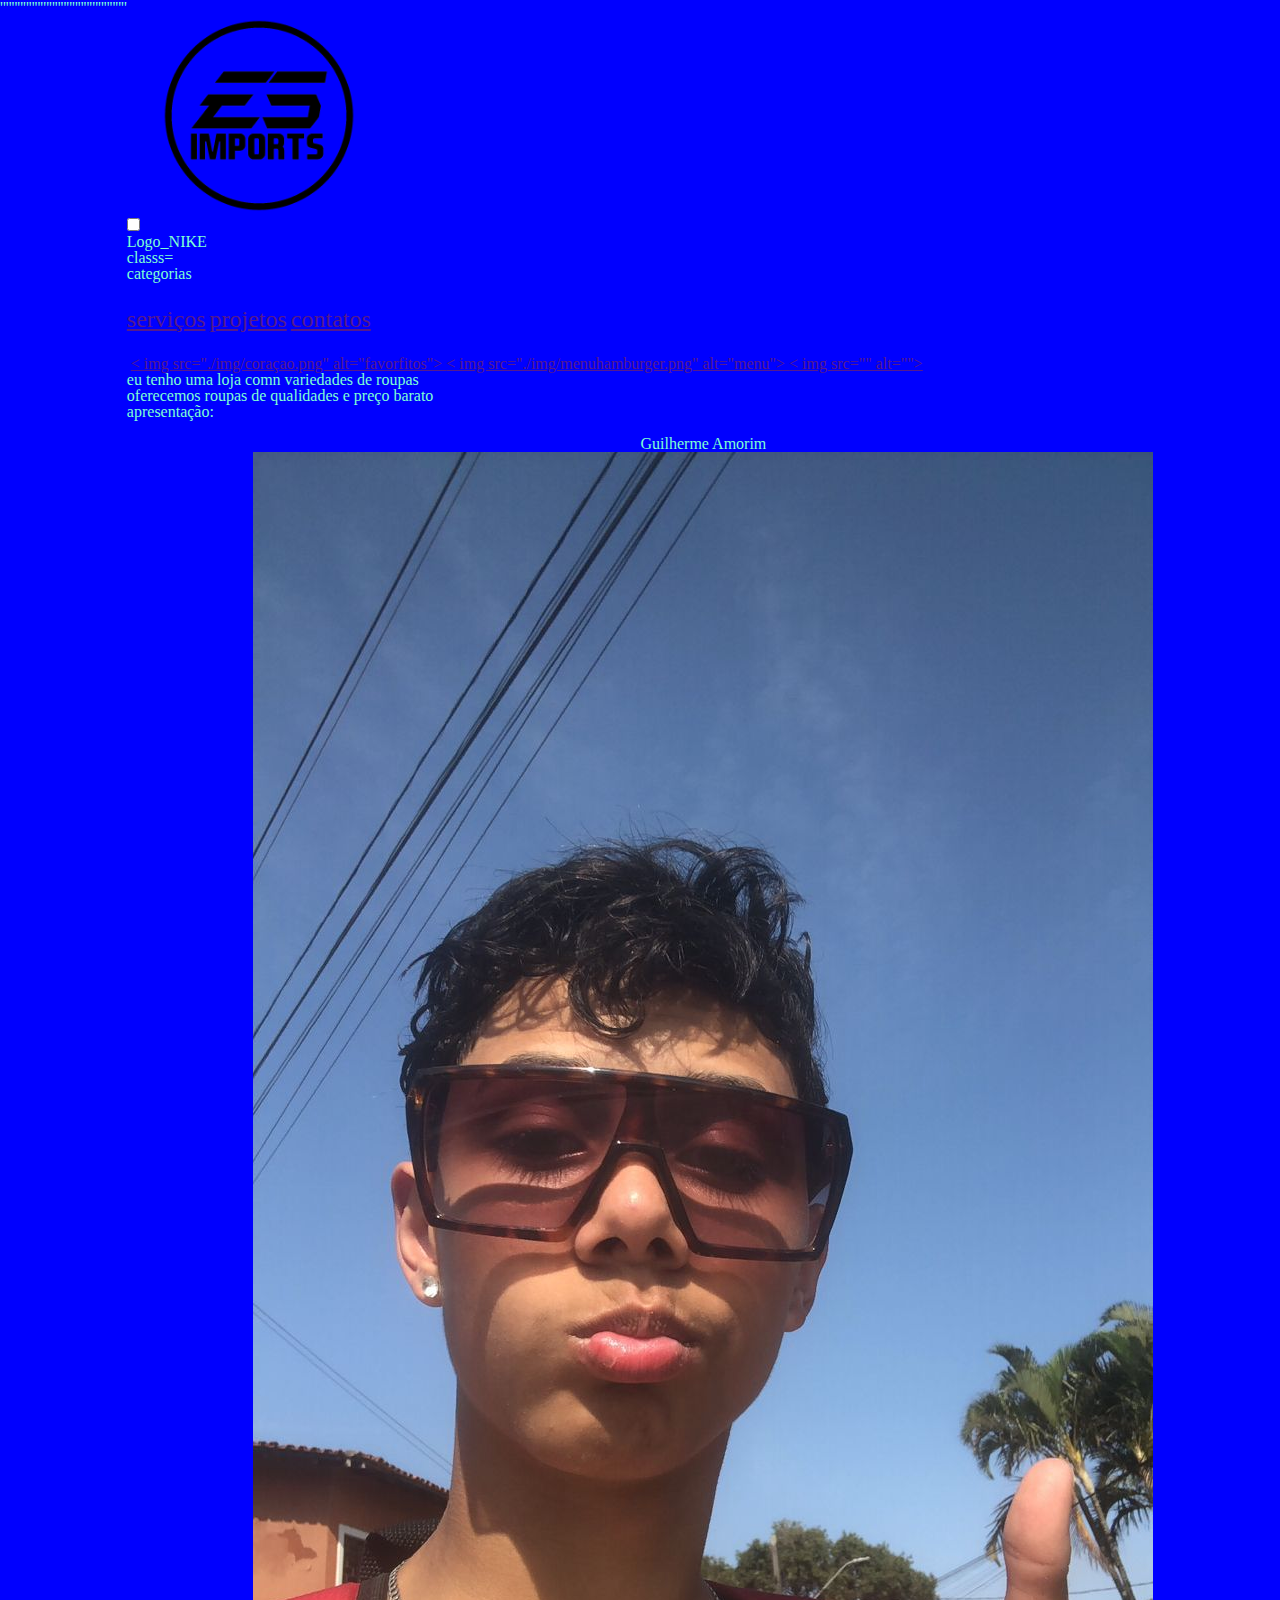
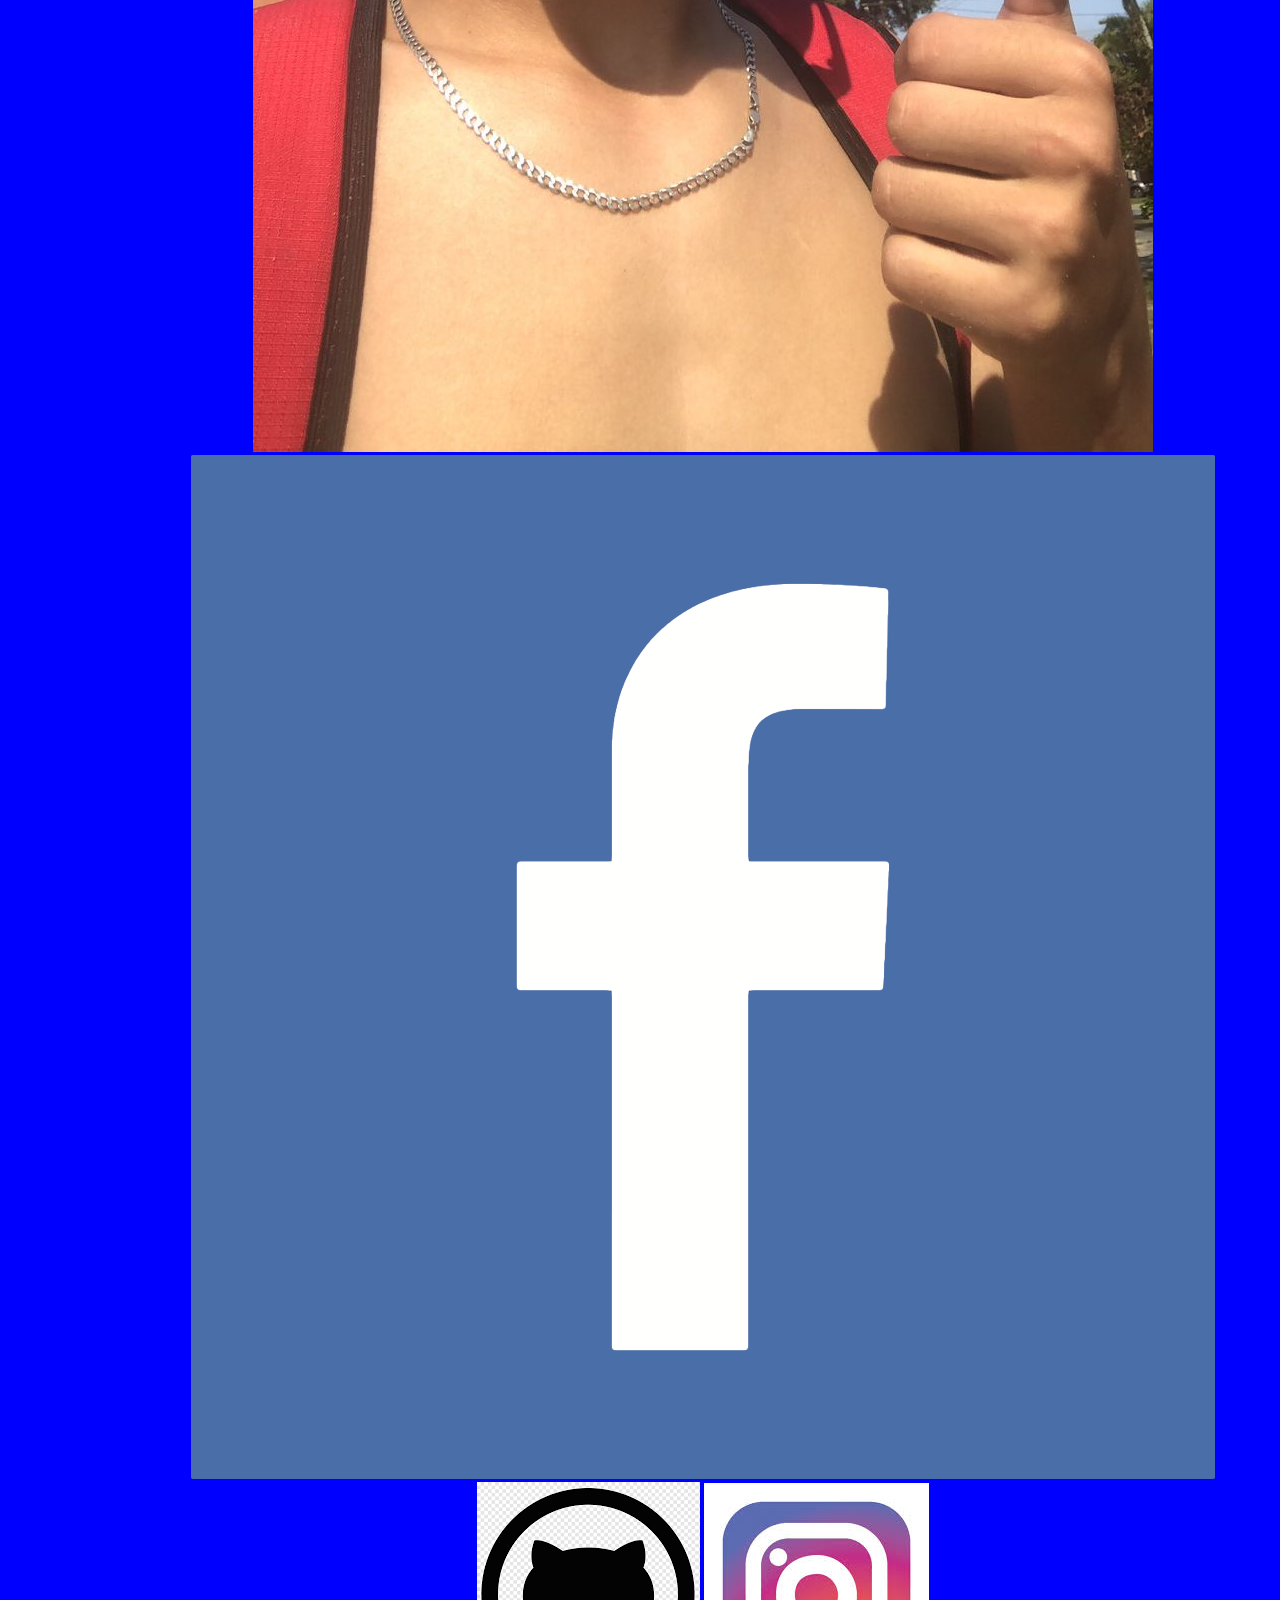
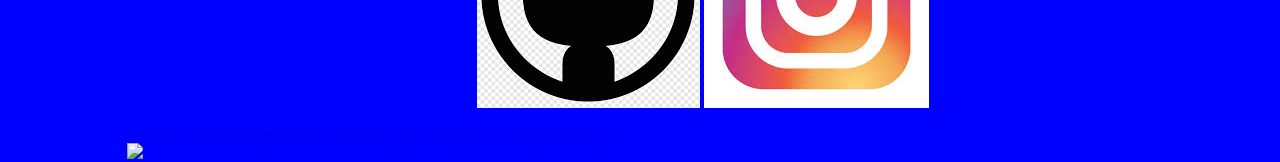
==== index.html @ 535c922d "aula 25/09" ====
<!DOCTYPE html>
<html lang="pt-BR">

<head>
  <meta charset="UTF-8">
  <meta http-equiv="X-UA-Compatible" content="IE=edge">''''''''''''''''''''''''''''''''''''''''''''
  <meta name="viewport" content="width=device-width, initial-scale=1.0">
  <link rel="stylesheet" href="style.css">
  <link rel="stylesheet" href="reset.css">

  <link rel="preconnect" href="https://fontes.googleapis.com">
  <link rel="preconnect" hret="https://fonts.gstatic.com" crossorigin>
  <link href="https://fonts.googleapis.com/css2family">

  <link rel="stylesheet" href="style.css">

</head>

<body>

  <header class="cabecalho">
    <div class="container">
      <input type="checkbox" id="menu" class="container__botão>
      <label for="menu">
      <span class="cabecalho__menu container__imagem"></span>
      </label>


      <img class="cabecalho-imagem" src="./img/guiii logo.png" alt="guii 
      ">
      <h1 class="container-titulo"> Logo_NIKE </h1>

      <ul>classs=<cabecalho-lista-item>
          <li class="cabecalho-lista-titulo" >categorias</li>
          <li class="cabecalho-lista-item"><a class="menu__lista-item" href="">serviços</a></li>
          <li class="cabecalho-lista-item"><a class="menu__lista-item" href="">projetos</a></li>
          <li class="cabecalho-lista-item"><a class="menu__lista-item" href="">contatos</a></li>
      </ul>
      
      <img class="cabecalho-imagem cabecalho__imagem" src=""










    </div>


  
    <a href="">
      < img src="./img/coraçao.png" alt="favorfitos">
    </a>
    <a href="">
      < img src="./img/menuhamburger.png" alt="menu">
    </a>
    <a href="">
      < img src="" alt="">
    </a>


    </head>
    <section class="secaol">
      <div>
        <h2 class="secao-titulo"> eu tenho uma loja comn variedades de roupas</h2>
        <p class="secaol-pt">oferecemos roupas de qualidades e preço barato </p>
      </div>
    </section>

    <body <html>

      <section class="apresentacao">
        <h2>apresentação:</h2>
        <div class="div-apresentacao">
          <h3 class="nome"> Guilherme Amorim</h2>
            <img class="nome.img" src="./img/foto que tirei no meio da rua.jpeg" alt="foto pessoal">
            <img class="icone-face" src="./img/facebookmeu.png" alt="icone do facebook">
            <img class="icone-git" src="./img/github.png" alt="icone do github">
            <img class="icone-insta" src="./img/instagram.jpeg" alt="icone do instagram">
        </div>


      <div class="container">
        <a href="#">img class="cabecalho-imagem cabecalho__favorito" src="./img/favorfitos "






      </section>



      </section>
      <div>
        <img src="img/minha foto.jpeg" </div>

        <div>

        </div>

        <div></div>
        </section </body>

</html>
---- style.css ----
@import url(/style/header.css);

:root{
     --cor-princripal: #ffffff;
      --cor-secundaia: #ce38ce;
      --cor-escrita: #000000;
     --cor-defundo: #ffcaca;
     --fonte-principal: "roboto"
     --fonte-segundaria



}


*{
    margin: 0;
    padding: 0;

}



body  {
    .cabecalho{

    }
    background-color: blue;
    color: aquamarine;
    display: flex;
    justify-content;: space-
    padding: 24px;
}
/
.cabecalho{

}
.cabecalho-imagem{
width: 20%;
}

.cabecalho-lista-item{
    display: inline-block;
    margin: 0 16;
    padding: 25px 0;
    font-size: 24px;

}
.nome.img{
    width: 120px
}
.div-apresentacao{
    text-align: center;
    padding: 16px;
}
.icon-redes{
width: 24px;
padding: 4px 8px;
}
---- style.css ----
@import url(/style/header.css);

:root{
     --cor-princripal: #ffffff;
      --cor-secundaia: #ce38ce;
      --cor-escrita: #000000;
     --cor-defundo: #ffcaca;
     --fonte-principal: "roboto"
     --fonte-segundaria



}


*{
    margin: 0;
    padding: 0;

}



body  {
    .cabecalho{

    }
    background-color: blue;
    color: aquamarine;
    display: flex;
    justify-content;: space-
    padding: 24px;
}
/
.cabecalho{

}
.cabecalho-imagem{
width: 20%;
}

.cabecalho-lista-item{
    display: inline-block;
    margin: 0 16;
    padding: 25px 0;
    font-size: 24px;

}
.nome.img{
    width: 120px
}
.div-apresentacao{
    text-align: center;
    padding: 16px;
}
.icon-redes{
width: 24px;
padding: 4px 8px;
}
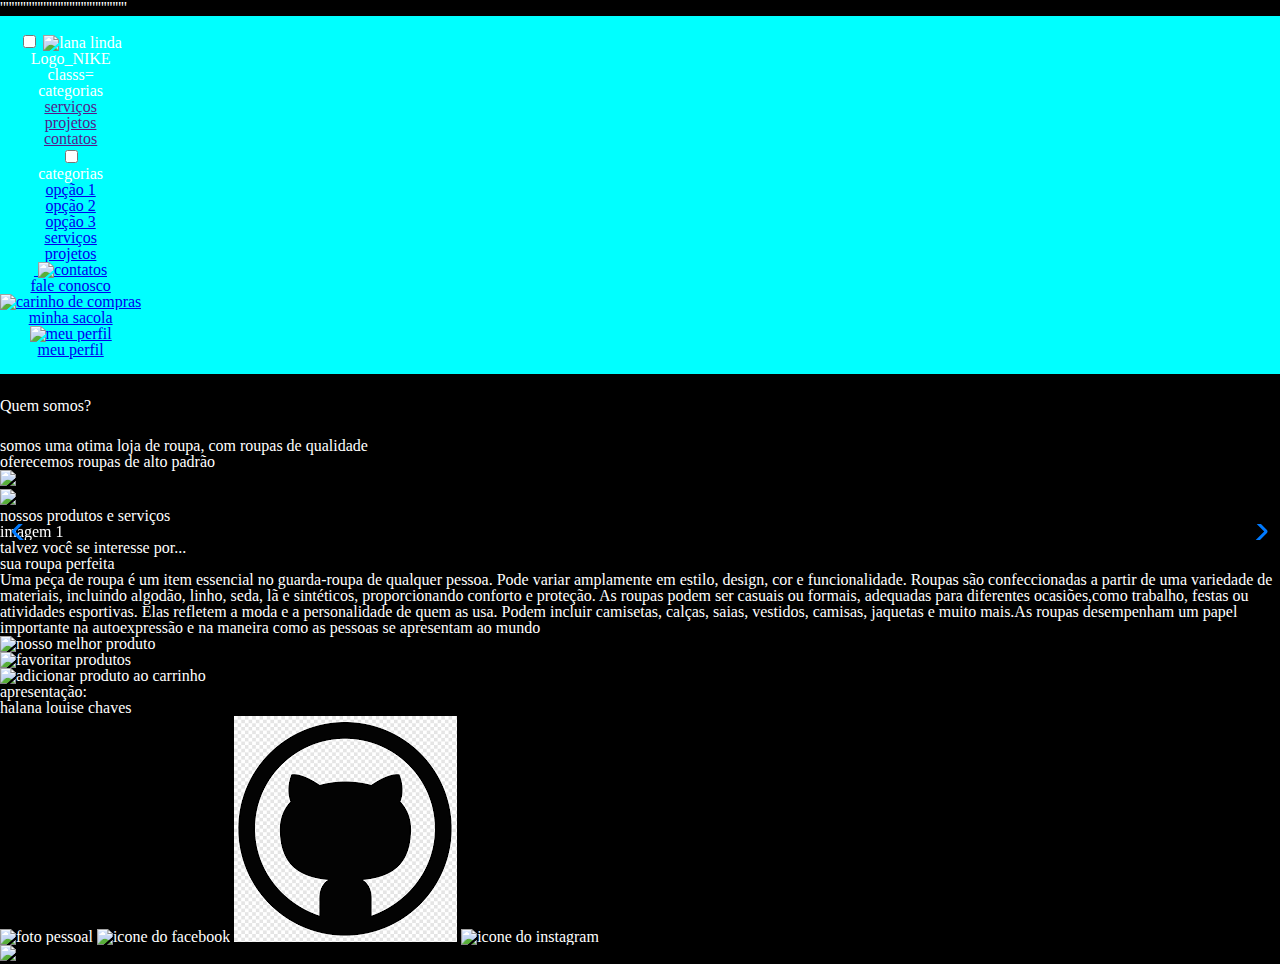
==== commit 87eed86f: "01/11" ====
--- a/index.html
+++ b/index.html
@@ -15,96 +15,180 @@
   <link rel="stylesheet" href="style.css">
 
 </head>
+<link rel="stylesheet" href="https://cdn.jsdelivr.net/npm/swiper@10/swiper-bundle.min.css" />
+
+<script src="https://cdn.jsdelivr.net/npm/swiper@10/swiper-bundle.min.js"></script>
 
 <body>
 
   <header class="cabecalho">
     <div class="container">
       <input type="checkbox" id="menu" class="container__botão>
-      <label for="menu">
+      <label for=" menu">
       <span class="cabecalho__menu container__imagem"></span>
       </label>
 
 
-      <img class="cabecalho-imagem" src="./img/guiii logo.png" alt="guii 
-      ">
+      <img class="cabecalho-imagem" src="./img/logo.jpeg" alt="lana linda">
       <h1 class="container-titulo"> Logo_NIKE </h1>
 
       <ul>classs=<cabecalho-lista-item>
-          <li class="cabecalho-lista-titulo" >categorias</li>
+          <li class="cabecalho-lista-titulo">categorias</li>
           <li class="cabecalho-lista-item"><a class="menu__lista-item" href="">serviços</a></li>
           <li class="cabecalho-lista-item"><a class="menu__lista-item" href="">projetos</a></li>
           <li class="cabecalho-lista-item"><a class="menu__lista-item" href="">contatos</a></li>
-      </ul>
+          </label>
+
+
+          <ul class="opcoes">
+            <input type="checkbox" id="opcoes-menu" class="opcoes__botao">
+            <label for="opcoes-menu">
+              <li class="opcoes__item">categorias</li>
+            </label>
+
+            <ul class="cabecalho-lista">
+              <li class="cabecalho-lista-i tem">
+                <a href="#" class="menu__lista-item">opção 1</a>
+              </li>
+              <li class="cabecalho-lista-item">
+                <a href="#" class="menu__lista-item">opção 2</a>
+              </li>
+              <li class="cabecalho-lista-item">
+                <a href="#" class="menu__lista-item">opção 3</a>
+              </li>
+
+              <li class="opcoes__item"><a href="#" class="opcoes__link">serviços</a></li>
+              <li class="opcoes__item"><a href="#" class="opcoes__link">projetos</a></li>
+            </ul>
+
+            <div class="container">
+              <a href="#"><img class="cabecalho-imagem cabecalho__favorito src=" ./img/favorfito/a>
+                <a href="#" class="container__link">
+                  <img class="cabecalho-imagem" src="./img/contato.svg" alt="contatos">
+                  <p class="container__texto">fale conosco</p>
+                </a>
+                <a href="#" class="container__link">
+                  <img class="cabecalho-imagem" src="./img/compras.svg" alt="carinho de compras">
+                  <p class="container__texto">minha sacola</p>
+                </a>
+                <a href="#" class="container__link">
+                  <img class="cabecalho-imagem" src="./img/usuario.svg" alt="meu perfil">
+                  <p class="container__texto">meu perfil</p>
+                </a>
+            </div>
+
+  </header>
+
+  <section class=”secao1”>
+    <div class="secao1-div-conteudo">
+      <h2 class="secao1-titulo"> Quem somos?</h2>
+      <p class=”secao1-p1”>somos uma otima loja de roupa, com roupas de qualidade</p>
+      <p class=”secao1-p2”>oferecemos roupas de alto padrão</p>
+    </div>
+
+    <img class="secao1-imagem" src="./img/lanaloj.avif">
+
+  </section>
+  <section>
+    <div>
+      <img class="foto de exemplo" src="./img/exemplo.jpeg">
+    </div>
+
+    <div>
+
+    </div>
+  </section>
+
+  <section class="carrossel">
+
+    <h2> nossos produtos e serviços</h2>
+
+    <div class="carrossel__container">
+      <!-- Slider main container -->
+      <div class="swiper">
+        <!-- Additional required wrapper -->
+        <div class="swiper-wrapper">
+          <!-- Slides -->
+          <div class="swiper-slide">imagem 1</div>
+          <div class="swiper-slide">imagem 2</div>
+          <div class="swiper-slide">imagem 3</div>
+          <div class="swiper-slide">imagem 4</div>
+          <div class="swiper-slide">imagem 5</div>
+          ...
+        </div>
+        <!-- If we need pagination -->
+        <div class="swiper-pagination"></div>
+
+        <!-- If we need navigation buttons -->
+        <div class="swiper-button-prev"></div>
+        <div class="swiper-button-next"></div>
+
+        <!-- If we need scrollbar -->
+        <div class="swiper-scrollbar"></div>
+      </div>
+
+    </div>
+
+    <div class="card">
+
+
+    <div class="card__decricao"> 
       
-      <img class="cabecalho-imagem cabecalho__imagem" src=""
+      <div class="descricao"
+      <h3 class="descricao__titulo"
+      >talvez você se interesse por...</
+      h3>
+
+      <h2 class="descricao__titulo-produto"> sua roupa perfeita </h2>
+
+      <p>Uma peça de roupa é um item essencial no guarda-roupa de qualquer pessoa. Pode variar amplamente em estilo, design, cor e funcionalidade. Roupas são confeccionadas a partir de uma variedade de materiais, incluindo algodão, linho, seda, lã e sintéticos, proporcionando conforto e proteção. As roupas podem ser casuais ou formais, adequadas para diferentes ocasiões,como trabalho, festas ou atividades esportivas. Elas refletem a moda e a personalidade de quem as usa. Podem incluir camisetas, calças, saias, vestidos, camisas, jaquetas e muito mais.As roupas desempenham um papel importante na autoexpressão e na maneira como as pessoas se apresentam ao mundo</p>
+
+    </div>
+
+    <img src="img/"
+    alt="nosso melhor produto">
+
+    <div class="card__botoes"
+  
+    <ul>
+      <li class="botoes__item">  
+      <img src="img/favorito.svg" 
+      alt="favoritar produtos"> </li>
+      <li class="botoes__item"> <img
+      src="img/compras.svg"
+      alt="adicionar produto ao carrinho"> </li>
+    </ul>
+
+   </div>
+    
+
+  </section>
+
+  <body <html>
+
+    <section class="apresentacao">
+      <h2>apresentação:</h2>
+      <div class="div-apresentacao">
+        <h3 class="nome"> halana louise chaves</h2>
+          <img class="nome.img" src="./img/lana.jpeg" alt="foto pessoal">
+          <img class="icone-face" src="./img/facebook.png" alt="icone do facebook">
+          <img class="icone-git" src="./img/github.png" alt="icone do github">
+          <img class="icone-insta" src="./img/instagram.png" alt="icone do instagram">
+      </div>
+
+    </section>
 
 
 
+    </section>
+    <div>
+      <img src="img/minha foto.jpeg" </div>
 
+      <div>
 
+      </div>
 
-
-
-
-
-    </div>
-
-
-  
-    <a href="">
-      < img src="./img/coraçao.png" alt="favorfitos">
-    </a>
-    <a href="">
-      < img src="./img/menuhamburger.png" alt="menu">
-    </a>
-    <a href="">
-      < img src="" alt="">
-    </a>
-
-
-    </head>
-    <section class="secaol">
-      <div>
-        <h2 class="secao-titulo"> eu tenho uma loja comn variedades de roupas</h2>
-        <p class="secaol-pt">oferecemos roupas de qualidades e preço barato </p>
-      </div>
-    </section>
-
-    <body <html>
-
-      <section class="apresentacao">
-        <h2>apresentação:</h2>
-        <div class="div-apresentacao">
-          <h3 class="nome"> Guilherme Amorim</h2>
-            <img class="nome.img" src="./img/foto que tirei no meio da rua.jpeg" alt="foto pessoal">
-            <img class="icone-face" src="./img/facebookmeu.png" alt="icone do facebook">
-            <img class="icone-git" src="./img/github.png" alt="icone do github">
-            <img class="icone-insta" src="./img/instagram.jpeg" alt="icone do instagram">
-        </div>
-
-
-      <div class="container">
-        <a href="#">img class="cabecalho-imagem cabecalho__favorito" src="./img/favorfitos "
-
-
-
-
-
-
-      </section>
-
-
-
-      </section>
-      <div>
-        <img src="img/minha foto.jpeg" </div>
-
-        <div>
-
-        </div>
-
-        <div></div>
-        </section </body>
+      <div></div>
+      </section </body>
 
 </html>--- a/style.css
+++ b/style.css
@@ -1,59 +1,57 @@
-@import url(/style/header.css);
+@import url(/styles/header.css);
 
-:root{
-     --cor-princripal: #ffffff;
-      --cor-secundaia: #ce38ce;
-      --cor-escrita: #000000;
-     --cor-defundo: #ffcaca;
-     --fonte-principal: "roboto"
-     --fonte-segundaria
-
-
+:root {
+    --cor-principal: rgba(0, 0, 0, 0.76);
+    --cor-secundaria: rgb(122, 119, 119);
+    --cor-terciaria: rgba(28, 15, 141, 0.589);
+    --cor-de-escrita: rgb(255, 255, 255);
+    --fonte-principal: "Oswald";
+    --fonte-secundaria: "Bebas"
 
 }
 
-
-*{
+body {
+    background-color: black;
+    color: white;
+    font-family: var(--fonte-secundaria);
     margin: 0;
     padding: 0;
+}
+
+header {
+    background-color: black;
+    color: white;
+    text-align: center;
+    padding: 1em 0;
+}
+
+.secao1 {
+    background-image: linear-grhttps; /docs.google.com/presentation/d/1cyo5xvQlG74sbtKy32TJg16YawFCigh1mEH8QoBMlH0/edit?usp=sharingadient(#424E61,#16CFF8);
+    color:white;
+    display: flex;
+    justify-content: center;
+    align-items: center;
+    padding: 24px 0;
+}
+
+.secao1-titulo {
+    padding: 24px 0;
+}
+
+.secao1-imagem {
+    width: 10%;
+}
+
+.secao1-div-conteudo {
+    width: 35%;
+}
+
+.nome-img {
+    width: 150px;
 
 }
 
-
-
-body  {
-    .cabecalho{
-
-    }
-    background-color: blue;
-    color: aquamarine;
-    display: flex;
-    justify-content;: space-
-    padding: 24px;
-}
-/
-.cabecalho{
-
-}
-.cabecalho-imagem{
-width: 20%;
-}
-
-.cabecalho-lista-item{
-    display: inline-block;
-    margin: 0 16;
-    padding: 25px 0;
-    font-size: 24px;
-
-}
-.nome.img{
-    width: 120px
-}
-.div-apresentacao{
-    text-align: center;
-    padding: 16px;
-}
-.icon-redes{
-width: 24px;
-padding: 4px 8px;
+.icon-redes {
+    width: 24px;
+    padding: 4px 8px;
 }--- a/style.css
+++ b/style.css
@@ -1,59 +1,57 @@
-@import url(/style/header.css);
+@import url(/styles/header.css);
 
-:root{
-     --cor-princripal: #ffffff;
-      --cor-secundaia: #ce38ce;
-      --cor-escrita: #000000;
-     --cor-defundo: #ffcaca;
-     --fonte-principal: "roboto"
-     --fonte-segundaria
-
-
+:root {
+    --cor-principal: rgba(0, 0, 0, 0.76);
+    --cor-secundaria: rgb(122, 119, 119);
+    --cor-terciaria: rgba(28, 15, 141, 0.589);
+    --cor-de-escrita: rgb(255, 255, 255);
+    --fonte-principal: "Oswald";
+    --fonte-secundaria: "Bebas"
 
 }
 
-
-*{
+body {
+    background-color: black;
+    color: white;
+    font-family: var(--fonte-secundaria);
     margin: 0;
     padding: 0;
+}
+
+header {
+    background-color: black;
+    color: white;
+    text-align: center;
+    padding: 1em 0;
+}
+
+.secao1 {
+    background-image: linear-grhttps; /docs.google.com/presentation/d/1cyo5xvQlG74sbtKy32TJg16YawFCigh1mEH8QoBMlH0/edit?usp=sharingadient(#424E61,#16CFF8);
+    color:white;
+    display: flex;
+    justify-content: center;
+    align-items: center;
+    padding: 24px 0;
+}
+
+.secao1-titulo {
+    padding: 24px 0;
+}
+
+.secao1-imagem {
+    width: 10%;
+}
+
+.secao1-div-conteudo {
+    width: 35%;
+}
+
+.nome-img {
+    width: 150px;
 
 }
 
-
-
-body  {
-    .cabecalho{
-
-    }
-    background-color: blue;
-    color: aquamarine;
-    display: flex;
-    justify-content;: space-
-    padding: 24px;
-}
-/
-.cabecalho{
-
-}
-.cabecalho-imagem{
-width: 20%;
-}
-
-.cabecalho-lista-item{
-    display: inline-block;
-    margin: 0 16;
-    padding: 25px 0;
-    font-size: 24px;
-
-}
-.nome.img{
-    width: 120px
-}
-.div-apresentacao{
-    text-align: center;
-    padding: 16px;
-}
-.icon-redes{
-width: 24px;
-padding: 4px 8px;
+.icon-redes {
+    width: 24px;
+    padding: 4px 8px;
 }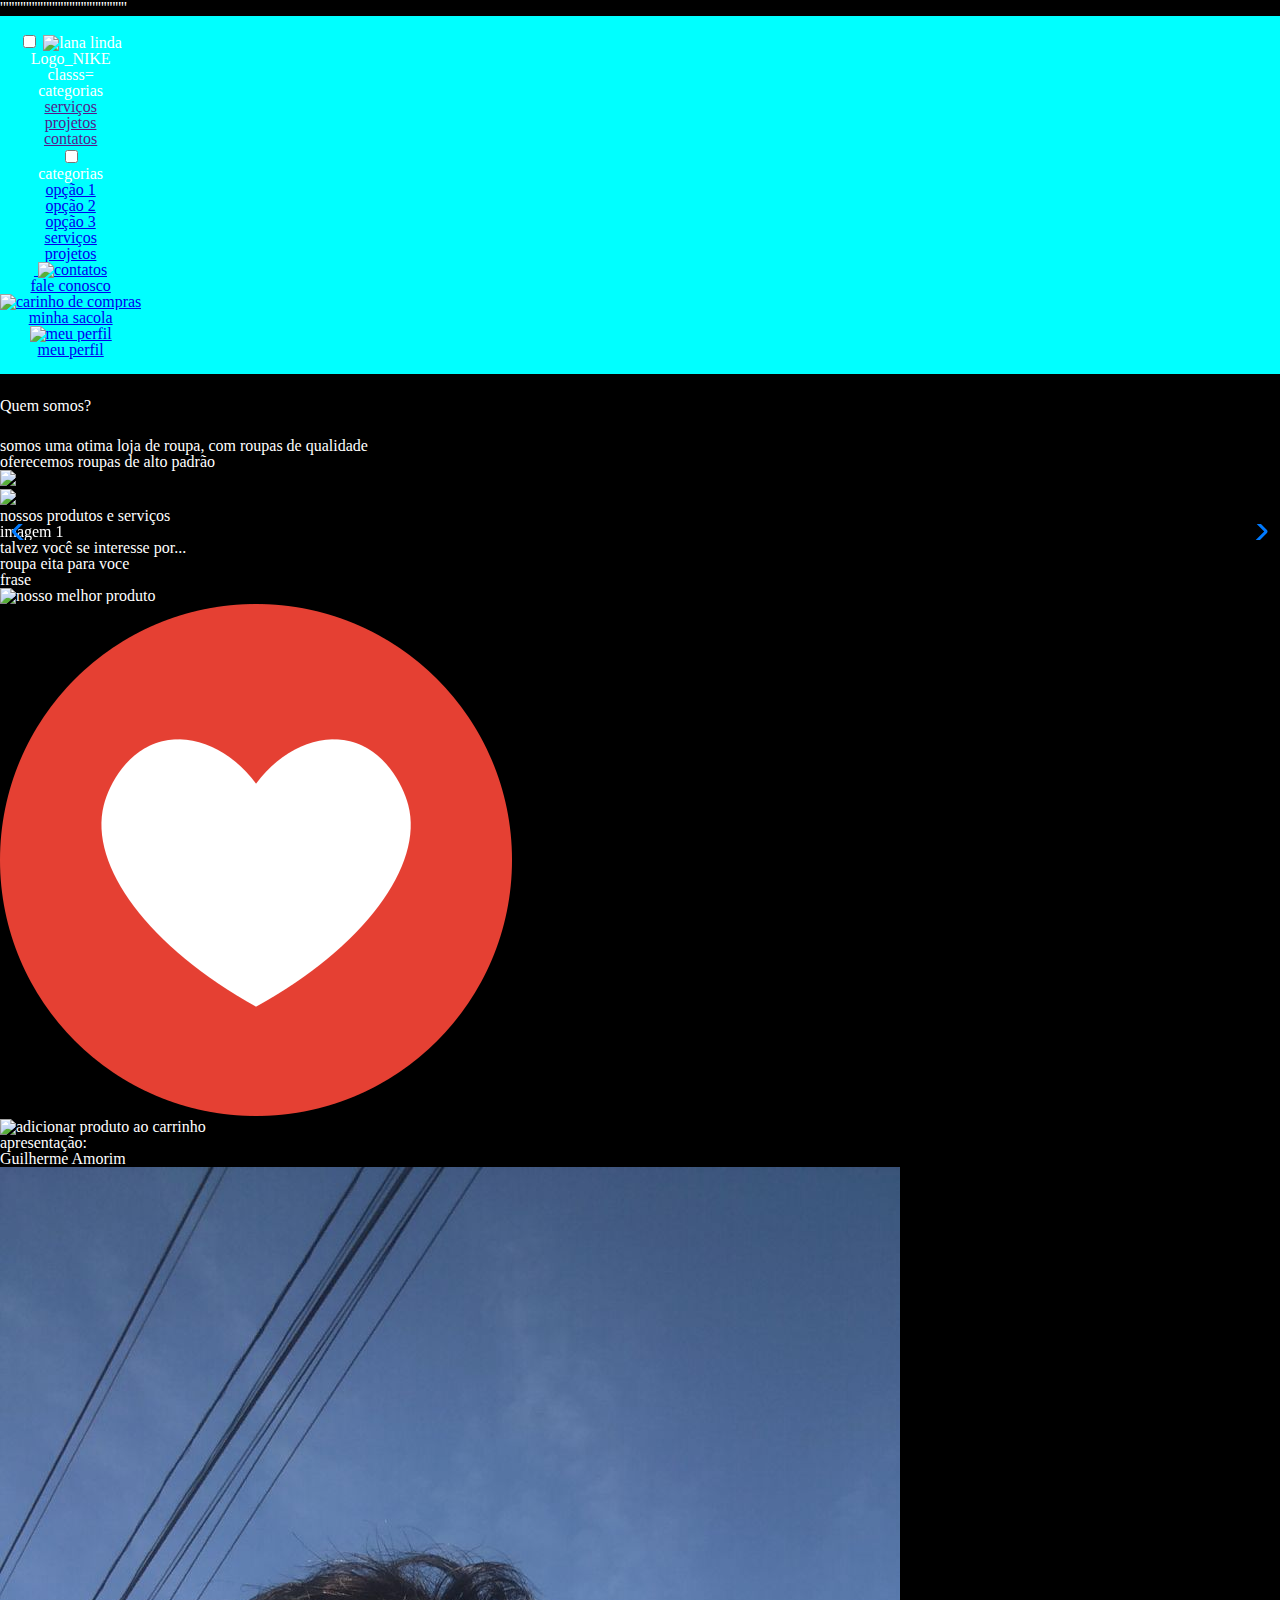
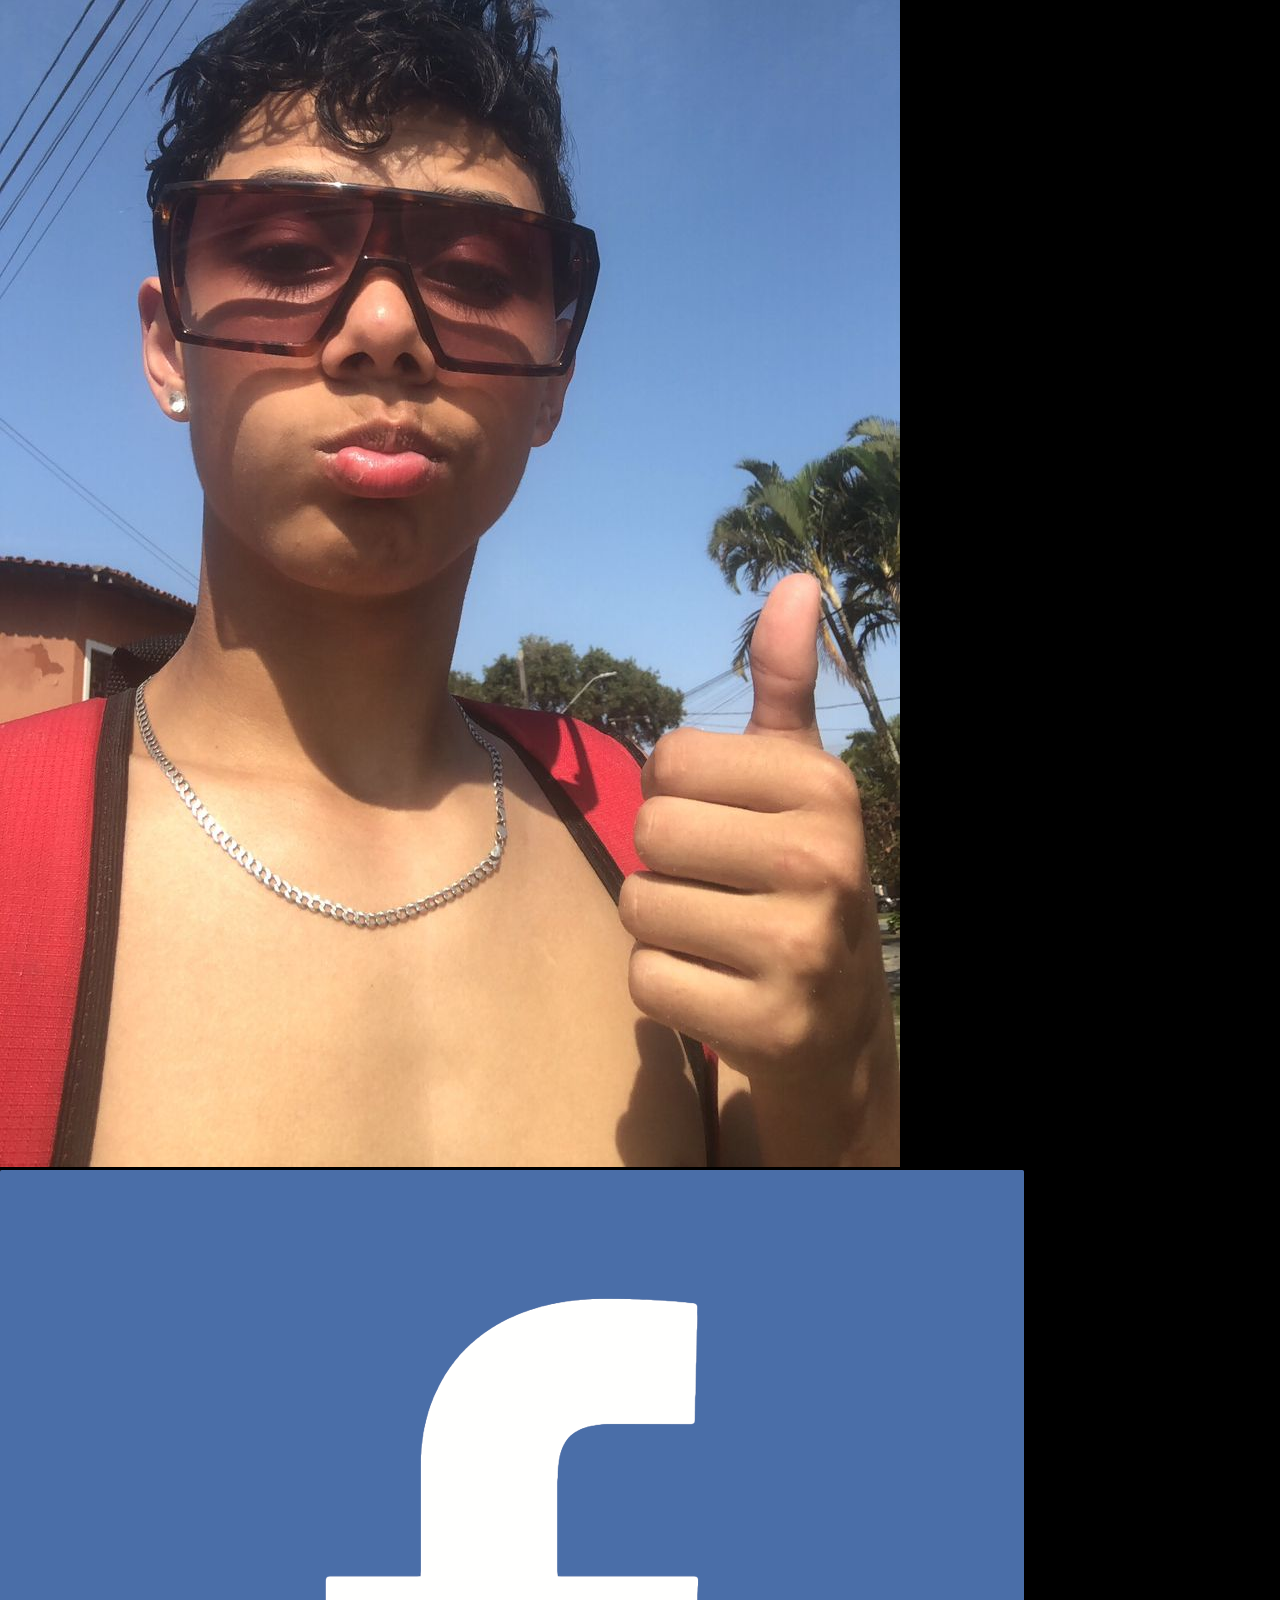
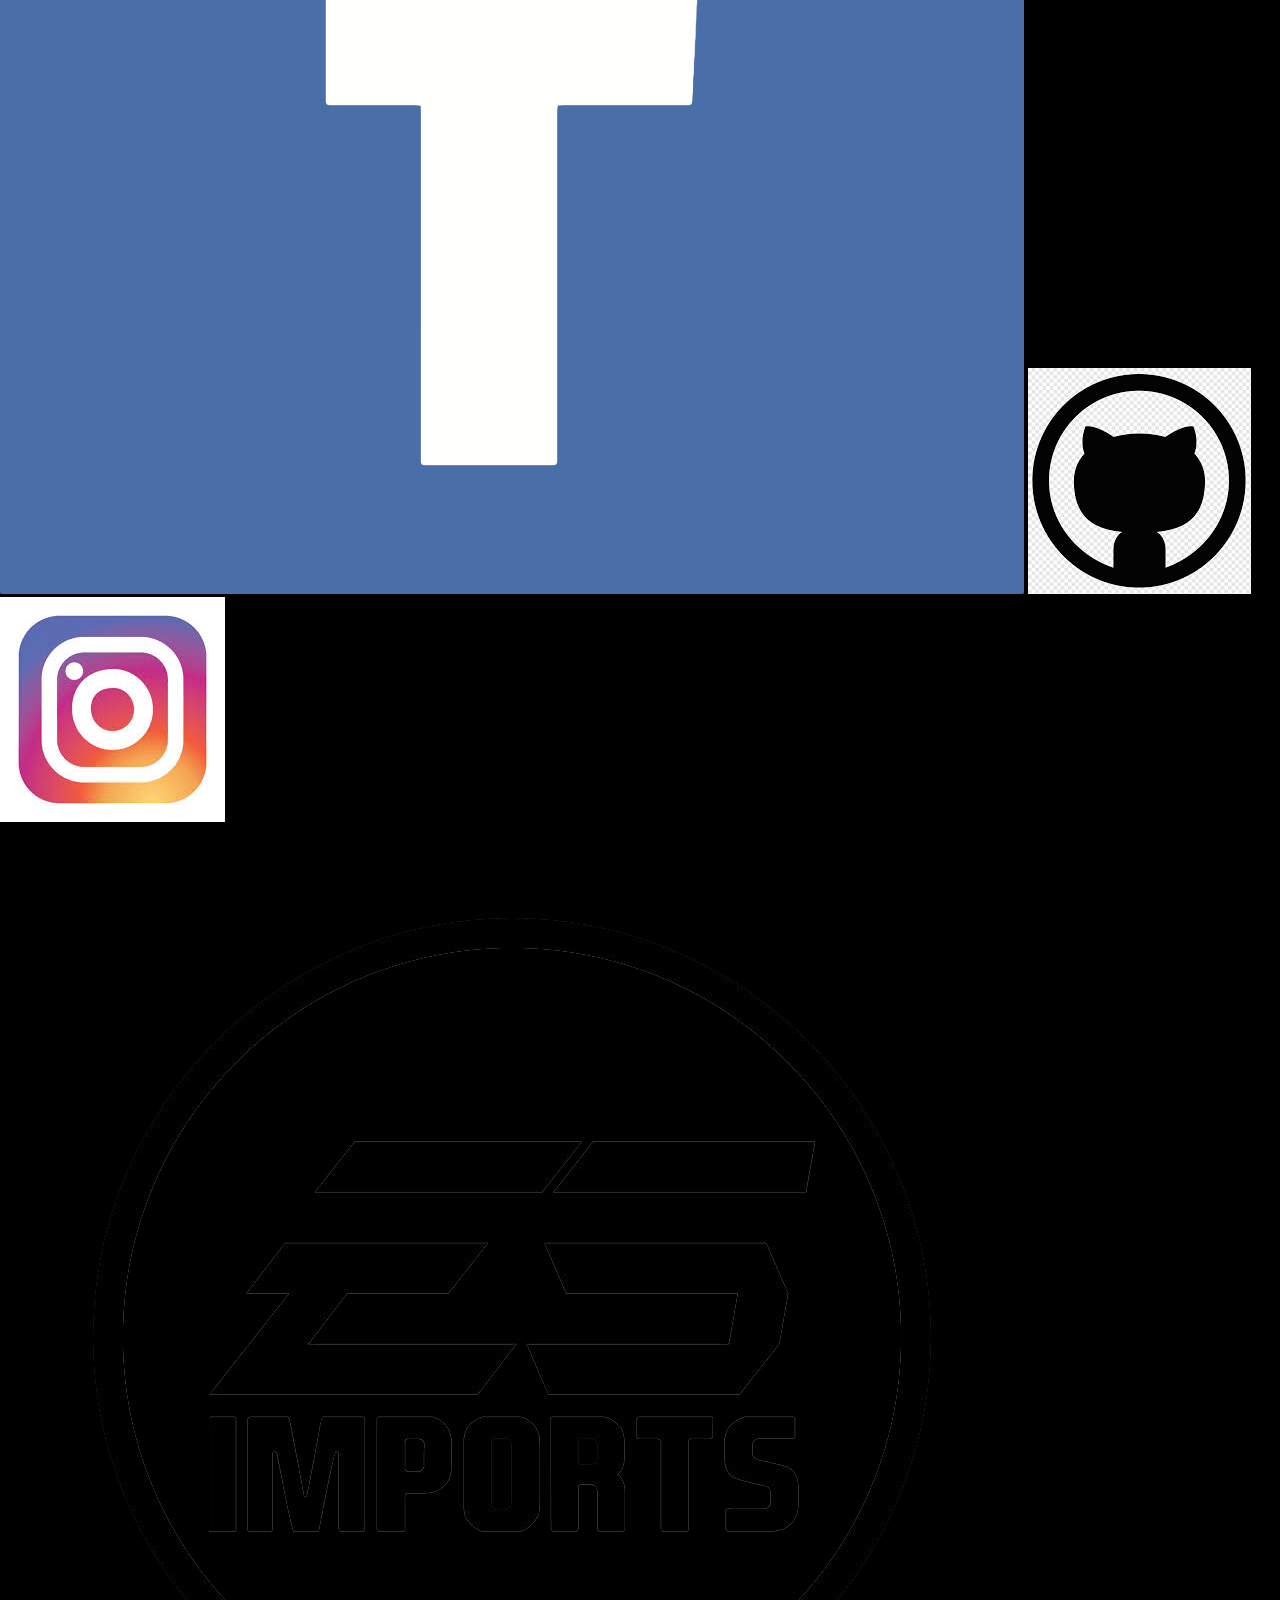
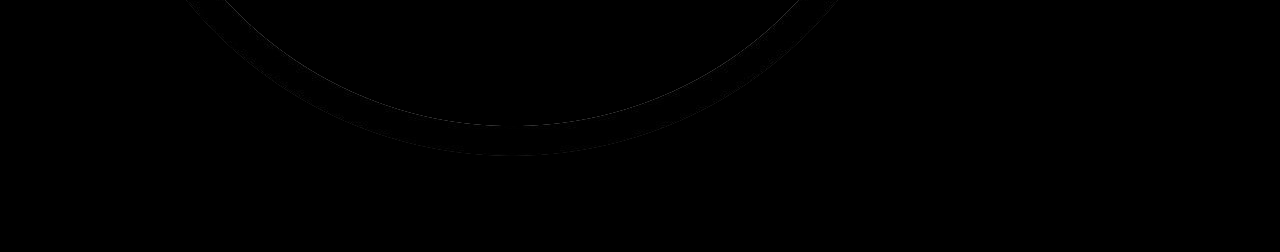
==== commit 1242fe8a: "01/11 at" ====
--- a/index.html
+++ b/index.html
@@ -139,9 +139,9 @@
       >talvez você se interesse por...</
       h3>
 
-      <h2 class="descricao__titulo-produto"> sua roupa perfeita </h2>
+      <h2 class="descricao__titulo-produto"> roupa eita para voce </h2>
 
-      <p>Uma peça de roupa é um item essencial no guarda-roupa de qualquer pessoa. Pode variar amplamente em estilo, design, cor e funcionalidade. Roupas são confeccionadas a partir de uma variedade de materiais, incluindo algodão, linho, seda, lã e sintéticos, proporcionando conforto e proteção. As roupas podem ser casuais ou formais, adequadas para diferentes ocasiões,como trabalho, festas ou atividades esportivas. Elas refletem a moda e a personalidade de quem as usa. Podem incluir camisetas, calças, saias, vestidos, camisas, jaquetas e muito mais.As roupas desempenham um papel importante na autoexpressão e na maneira como as pessoas se apresentam ao mundo</p>
+      <p>frase</p>
 
     </div>
 
@@ -152,7 +152,7 @@
   
     <ul>
       <li class="botoes__item">  
-      <img src="img/favorito.svg" 
+      <img src="img/coraçao.png" 
       alt="favoritar produtos"> </li>
       <li class="botoes__item"> <img
       src="img/compras.svg"
@@ -169,11 +169,11 @@
     <section class="apresentacao">
       <h2>apresentação:</h2>
       <div class="div-apresentacao">
-        <h3 class="nome"> halana louise chaves</h2>
-          <img class="nome.img" src="./img/lana.jpeg" alt="foto pessoal">
-          <img class="icone-face" src="./img/facebook.png" alt="icone do facebook">
+        <h3 class="nome"> Guilherme Amorim </h2>
+          <img class="nome.img" src="./img/foto que tirei no meio da rua.jpeg" alt="foto pessoal">
+          <img class="icone-face" src="./img/facebookmeu.png" alt="icone do facebook">
           <img class="icone-git" src="./img/github.png" alt="icone do github">
-          <img class="icone-insta" src="./img/instagram.png" alt="icone do instagram">
+          <img class="icone-insta" src="./img/instagram.jpeg" alt="icone do instagram">
       </div>
 
     </section>
@@ -182,7 +182,7 @@
 
     </section>
     <div>
-      <img src="img/minha foto.jpeg" </div>
+      <img src="img/guiii logo.png" </div>
 
       <div>
 
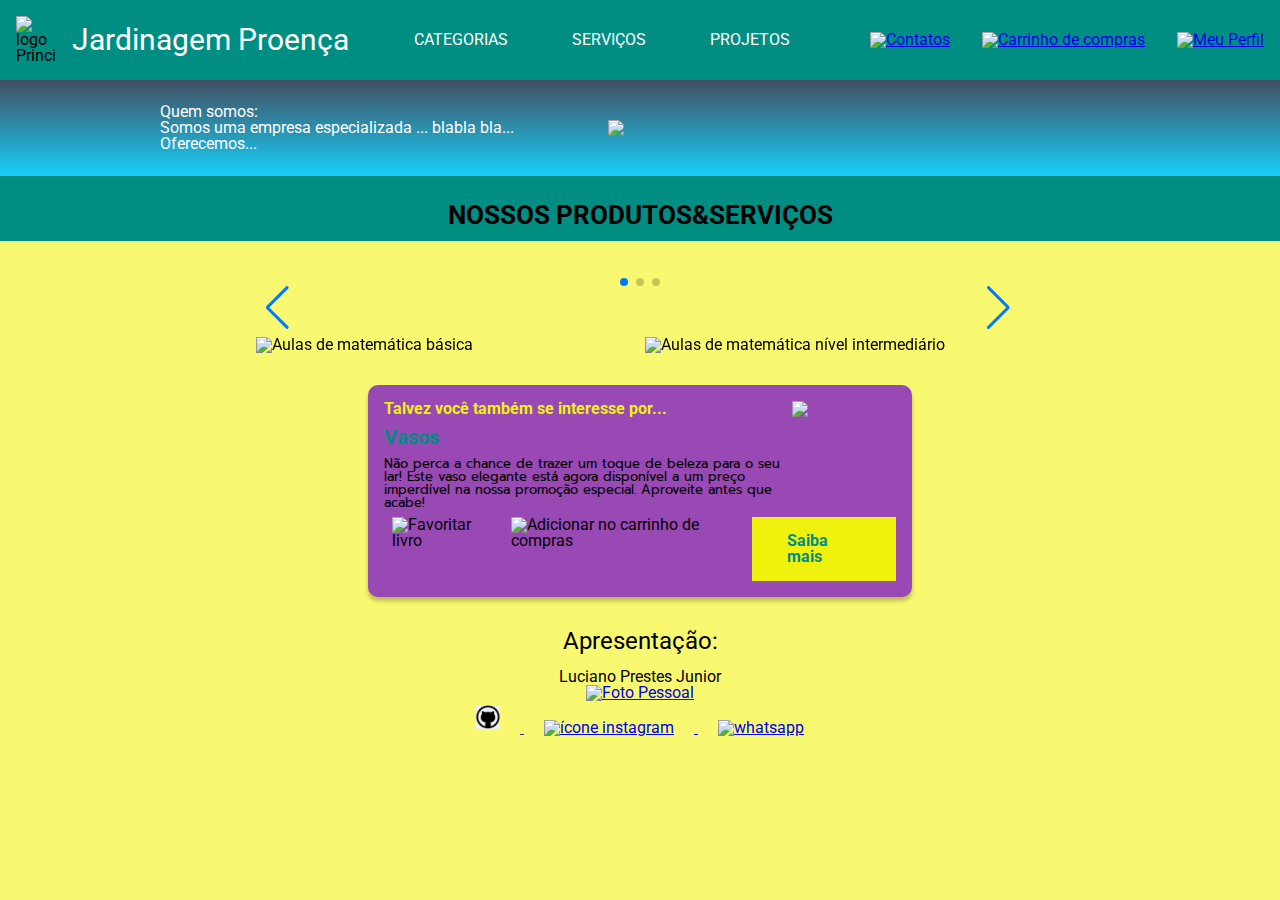
==== commit 3be1f835: "19;17" ====
--- a/index.html
+++ b/index.html
@@ -2,193 +2,197 @@
 <html lang="pt-BR">
 
 <head>
-  <meta charset="UTF-8">
-  <meta http-equiv="X-UA-Compatible" content="IE=edge">''''''''''''''''''''''''''''''''''''''''''''
-  <meta name="viewport" content="width=device-width, initial-scale=1.0">
-  <link rel="stylesheet" href="style.css">
-  <link rel="stylesheet" href="reset.css">
+    <meta charset="UTF-8">
+    <meta http-equiv="X-UA-Compatible" content="IE=edge">
+    <meta name="viewport" content="width=device-width, initial-scale=1.0">
+  
+    <title>Página Inicial</title>
+  
+    <link rel="stylesheet" href="reset.css">
+    
+    <link rel="preconnect" href="https://fonts.googleapis.com">
+    <link rel="preconnect" href="https://fonts.gstatic.com" crossorigin>
+    <link href="https://fonts.googleapis.com/css2?family=Prompt&family=Roboto&display=swap" rel="stylesheet">
 
-  <link rel="preconnect" href="https://fontes.googleapis.com">
-  <link rel="preconnect" hret="https://fonts.gstatic.com" crossorigin>
-  <link href="https://fonts.googleapis.com/css2family">
-
-  <link rel="stylesheet" href="style.css">
+    <link rel="stylesheet" href="https://cdn.jsdelivr.net/npm/swiper@10/swiper-bundle.min.css"/>
+    <link rel="stylesheet" href="style.css">
 
 </head>
-<link rel="stylesheet" href="https://cdn.jsdelivr.net/npm/swiper@10/swiper-bundle.min.css" />
-
-<script src="https://cdn.jsdelivr.net/npm/swiper@10/swiper-bundle.min.js"></script>
 
 <body>
-
-  <header class="cabecalho">
-    <div class="container">
-      <input type="checkbox" id="menu" class="container__botão>
-      <label for=" menu">
-      <span class="cabecalho__menu container__imagem"></span>
-      </label>
-
-
-      <img class="cabecalho-imagem" src="./img/logo.jpeg" alt="lana linda">
-      <h1 class="container-titulo"> Logo_NIKE </h1>
-
-      <ul>classs=<cabecalho-lista-item>
-          <li class="cabecalho-lista-titulo">categorias</li>
-          <li class="cabecalho-lista-item"><a class="menu__lista-item" href="">serviços</a></li>
-          <li class="cabecalho-lista-item"><a class="menu__lista-item" href="">projetos</a></li>
-          <li class="cabecalho-lista-item"><a class="menu__lista-item" href="">contatos</a></li>
-          </label>
-
-
-          <ul class="opcoes">
-            <input type="checkbox" id="opcoes-menu" class="opcoes__botao">
-            <label for="opcoes-menu">
-              <li class="opcoes__item">categorias</li>
+    <header class="cabecalho">
+        <div class="container">
+            <input type="checkbox" id="menu" class="container__botao">
+            <label for="menu">
+                <span class="cabecalho__menu container__imagem"></span>
             </label>
 
             <ul class="cabecalho-lista">
-              <li class="cabecalho-lista-i tem">
-                <a href="#" class="menu__lista-item">opção 1</a>
-              </li>
-              <li class="cabecalho-lista-item">
-                <a href="#" class="menu__lista-item">opção 2</a>
-              </li>
-              <li class="cabecalho-lista-item">
-                <a href="#" class="menu__lista-item">opção 3</a>
-              </li>
-
-              <li class="opcoes__item"><a href="#" class="opcoes__link">serviços</a></li>
-              <li class="opcoes__item"><a href="#" class="opcoes__link">projetos</a></li>
+                <li class="cabecalho-lista-titulo"> Categorias </li>
+                <li class="cabecalho-lista-item"><a class="menu__lista-item" href="#">Serviços</a></li>
+                <li class="cabecalho-lista-item"><a class="menu__lista-item" href="#">Projeto</a></li>
+                <li class="cabecalho-lista-item"><a class="menu__lista-item" href="#">Contanto</a></li>
             </ul>
 
-            <div class="container">
-              <a href="#"><img class="cabecalho-imagem cabecalho__favorito src=" ./img/favorfito/a>
-                <a href="#" class="container__link">
-                  <img class="cabecalho-imagem" src="./img/contato.svg" alt="contatos">
-                  <p class="container__texto">fale conosco</p>
-                </a>
-                <a href="#" class="container__link">
-                  <img class="cabecalho-imagem" src="./img/compras.svg" alt="carinho de compras">
-                  <p class="container__texto">minha sacola</p>
-                </a>
-                <a href="#" class="container__link">
-                  <img class="cabecalho-imagem" src="./img/usuario.svg" alt="meu perfil">
-                  <p class="container__texto">meu perfil</p>
-                </a>
-            </div>
+            <img class="cabecalho-imagem container__imagem" src="./img/logo.jpg" alt="logo Principal">
+            <h1 class="container-titulo"> Jardinagem Proença </h1>
+        </div>
 
-  </header>
+        <ul class="opcoes">
+            <input type="checkbox" id="opcoes-menu" class="opcoes__botao">
+            <label for="opcoes-menu">
+                <li class="opcoes__item">Categorias</li>
+            </label>
 
-  <section class=”secao1”>
-    <div class="secao1-div-conteudo">
-      <h2 class="secao1-titulo"> Quem somos?</h2>
-      <p class=”secao1-p1”>somos uma otima loja de roupa, com roupas de qualidade</p>
-      <p class=”secao1-p2”>oferecemos roupas de alto padrão</p>
-    </div>
+            <ul class="cabecalho-lista">
+                <li class="cabecalho-lista-item">
+                    <a href="#" class="menu__lista-item">Opção 1</a>
+                </li>
+                <li class="cabecalho-lista-item">
+                    <a href="#" class="menu__lista-item">Opção 2</a>
+                </li>
+                <li class="cabecalho-lista-item">
+                     <a href="#" class="menu__lista-item">Opção 3</a>
+                </li> 
+            </ul>
 
-    <img class="secao1-imagem" src="./img/lanaloj.avif">
+            <li class="opcoes__item"><a href="#" class="opcoes__link">Serviços</a></li>
+            <li class="opcoes__item"><a href="#" class="opcoes__link">Projetos</a></li>
+        </ul>
 
-  </section>
-  <section>
-    <div>
-      <img class="foto de exemplo" src="./img/exemplo.jpeg">
-    </div>
+        <div class="container">
+            <a href="#"><img class="cabecalho-imagem cabecalho__favorito" src="./img/favorito.svg" alt="Meus favoritos"> </a>
+            <a href="#" class="container__link">
+                    <img class="cabecalho-imagem" src="./img/contato.svg" alt="Contatos">
+                    <p class="container__texto">Fale conosco</p>
+            </a>
+            <a href="#" class="container__link">
+                <img class="cabecalho-imagem" src="./img/compras.svg" alt="Carrinho de compras">
+                <p class="container__texto">Minha sacola</p>
+            </a>
+            <a href="#" class="container__link">
+                <img class="cabecalho-imagem" src="./img/Usuario.svg" alt="Meu Perfil">
+                <p class="container__texto">Meu perfil</p>
+            </a>
+        </div>
 
-    <div>
-
-    </div>
-  </section>
-
-  <section class="carrossel">
-
-    <h2> nossos produtos e serviços</h2>
-
-    <div class="carrossel__container">
-      <!-- Slider main container -->
-      <div class="swiper">
-        <!-- Additional required wrapper -->
-        <div class="swiper-wrapper">
-          <!-- Slides -->
-          <div class="swiper-slide">imagem 1</div>
-          <div class="swiper-slide">imagem 2</div>
-          <div class="swiper-slide">imagem 3</div>
-          <div class="swiper-slide">imagem 4</div>
-          <div class="swiper-slide">imagem 5</div>
-          ...
-        </div>
-        <!-- If we need pagination -->
-        <div class="swiper-pagination"></div>
-
-        <!-- If we need navigation buttons -->
-        <div class="swiper-button-prev"></div>
-        <div class="swiper-button-next"></div>
-
-        <!-- If we need scrollbar -->
-        <div class="swiper-scrollbar"></div>
-      </div>
-
-    </div>
-
-    <div class="card">
+    </header>
+        
+        
+        
+        
+        
+        
+        
+        
+        
+    <section class="secao1">
 
 
-    <div class="card__decricao"> 
-      
-      <div class="descricao"
-      <h3 class="descricao__titulo"
-      >talvez você se interesse por...</
-      h3>
-
-      <h2 class="descricao__titulo-produto"> roupa eita para voce </h2>
-
-      <p>frase</p>
-
-    </div>
-
-    <img src="img/"
-    alt="nosso melhor produto">
-
-    <div class="card__botoes"
-  
-    <ul>
-      <li class="botoes__item">  
-      <img src="img/coraçao.png" 
-      alt="favoritar produtos"> </li>
-      <li class="botoes__item"> <img
-      src="img/compras.svg"
-      alt="adicionar produto ao carrinho"> </li>
-    </ul>
-
-   </div>
-    
-
-  </section>
-
-  <body <html>
-
-    <section class="apresentacao">
-      <h2>apresentação:</h2>
-      <div class="div-apresentacao">
-        <h3 class="nome"> Guilherme Amorim </h2>
-          <img class="nome.img" src="./img/foto que tirei no meio da rua.jpeg" alt="foto pessoal">
-          <img class="icone-face" src="./img/facebookmeu.png" alt="icone do facebook">
-          <img class="icone-git" src="./img/github.png" alt="icone do github">
-          <img class="icone-insta" src="./img/instagram.jpeg" alt="icone do instagram">
-      </div>
+        <div class="secao1-div-conteudo">
+            <h2 class="secao1=titulo"> Quem somos: </h2>
+            <p class="secao1-p1"> Somos uma empresa especializada ... blabla bla... </p>
+            <p class="secao1-p2"> Oferecemos... </p>
+        </div>
+        
+        <img class="secao1-imagem" src="./img/logo.jpg">
 
     </section>
 
+    <section class="carrossel">
+            
+        <h2 class="carrossel__titulo">Nossos Produtos&Serviços</h2>
+        
+        <!-- Slider main container -->
+        <div class="carrossel__container">
+            <div class="swiper">
+                <!-- Additional required wrapper -->
+                <!-- If we need pagination -->
+                <div class="swiper-pagination"></div>
+    
+                <div class="swiper-wrapper">
+                    <!-- Slides -->
+                    <div class="swiper-slide">
+                        <img src="img/mat-basico.svg" alt="Aulas de matemática básica">
+                    </div>
+                    <div class="swiper-slide">
+                        <img src="img/mat-intermediario.svg" alt="Aulas de matemática nível intermediário">
+                    </div>
+                    <div class="swiper-slide">
+                        <img src="img/mat-avancado.svg" alt="Aulas de matemática nível avançado">
+                    </div>
+                    <div class="swiper-slide">
+                        <img src="img/mat-geometria.svg" alt="Aulas de geometria">
+                    </div>
+                </div>
+    
+                <!-- If we need navigation buttons -->
+                <div class="swiper-button-prev"></div>
+                <div class="swiper-button-next"></div>
+            </div>
+    
+            <div class="card">
+                <!-- 1º linha -->
+                <div class="card__descricao">
+                    <!-- 1º coluna -->
+                    <div class="descricao">
+                        <h3 class="descricao__titulo">Talvez você também se interesse por...</h3>
+                        <h2 class="descricao__titulo-produto">Vasos</h2>
+                        <p class="descricao__texto">Não perca a chance de trazer um toque de beleza para o seu lar! Este vaso elegante está agora disponível a um preço imperdível na nossa promoção especial. Aproveite antes que acabe!</p>
+                    </div>
+                    <!-- 2º coluna -->
+                    <img src="img/promocao.png" class="descricao__imagem">
+                </div>
+    
+                <!-- 2º linha -->
+                <div class="card__botoes">
+                    <!-- 1º coluna -->
+                    <ul class="botoes">
+                        <li class="botoes__item"><img src="img/favorito.svg" alt="Favoritar livro"></li>
+                        <li class="botoes__item"><img src="img/compras.svg" alt="Adicionar no carrinho de compras"></li>
+                    </ul>
+                    <!-- 2º coluna -->
+                    <a href="#" class="botoes__ancora">Saiba mais</a>
+                </div>
+            </div>
+        </div>
+    </section>
 
+    <section class="apresentacao">
+        <h2 class="apresentacao-titulo">Apresentação:</h2>
+        <div class="apresentacao-tudo">
+            <span></span>
+            <div class="div-apresentacao">
+                <h3 class="nome">Luciano Prestes Junior</h3>
+                <a href="#"><img class="nome-img" src="./img/EUZINHO.png" alt="Foto Pessoal"></a>
+                <div>
+                    <a href="">
+                        <img class="icon-redes" src="./img/github.png" alt="ícone github">
+                    </a>
+                    <a href="#">
+                        <img class="icon-redes" src="./img/instagram.png" alt="ícone instagram">
+                    </a>
+                    <a href="#">
+                        <img class="icon-redes" src="./img/whatsapp.png" alt="whatsapp">
+                    </a>
+                </div>
+            </div>
+        </div>
+    </section>
 
-    </section>
-    <div>
-      <img src="img/guiii logo.png" </div>
+    <script src="https://unpkg.com/swiper@8/swiper-bundle.min.js"></script>
 
-      <div>
+    <script>
+        const swiper = new Swiper('.swiper', {
+            spaceBetween: 10,
+            slidesPerView: 2,
+            pagination: {
+                el: '.swiper-pagination',
+                type: 'bullets',
+            },
+        });
+    </script>
 
-      </div>
-
-      <div></div>
-      </section </body>
+</body>
 
 </html>--- a/style.css
+++ b/style.css
@@ -1,33 +1,39 @@
 @import url(/styles/header.css);
+@import url(/styles/banner.css);
+@import url(/styles/carrossel.css);
+@import url(/styles/topicos.css);
+@import url(/styles/contato.css);
+@import url(/styles/rodape.css);
 
-:root {
-    --cor-principal: rgba(0, 0, 0, 0.76);
-    --cor-secundaria: rgb(122, 119, 119);
-    --cor-terciaria: rgba(28, 15, 141, 0.589);
-    --cor-de-escrita: rgb(255, 255, 255);
-    --fonte-principal: "Oswald";
-    --fonte-secundaria: "Bebas"
-
+:root{
+    --cor-de-fundo:#F9F871;
+    --cor-principal:#008E83;
+    --cor-3:#31A686;
+    --cor-4:#5DBE83;
+    --cor-5:#8CD47C;
+    --cor-6:#C0E775;
+    --branco:#FFFFFF;
+    --preto: #000000;
+    --roxo: #9949B4;
+    --amarelo: #F1F10E;
+    --azul: #3d89ec;
+    --azul-degrade: linear-gradient(#262597,#16CFF8);;
+    --fonte-principal: "Roboto";
+    --fonte-secundaria: "Prompt";
 }
 
 body {
-    background-color: black;
-    color: white;
-    font-family: var(--fonte-secundaria);
-    margin: 0;
-    padding: 0;
+    background-color: var(--cor-de-fundo);
+    font-family: var(--fonte-principal);
 }
 
-header {
-    background-color: black;
-    color: white;
-    text-align: center;
-    padding: 1em 0;
+h1 {
+    color: var(--branco);
 }
 
 .secao1 {
-    background-image: linear-grhttps; /docs.google.com/presentation/d/1cyo5xvQlG74sbtKy32TJg16YawFCigh1mEH8QoBMlH0/edit?usp=sharingadient(#424E61,#16CFF8);
-    color:white;
+    background-image: linear-gradient(#424E61,#16CFF8);
+    color: white;
     display: flex;
     justify-content: center;
     align-items: center;
@@ -39,19 +45,39 @@
 }
 
 .secao1-imagem {
-    width: 10%;
+    width: 40%;
 }
 
-.secao1-div-conteudo {
+.secao1-div-conteudo{
     width: 35%;
 }
 
 .nome-img {
-    width: 150px;
-
+    width: 200px;
 }
 
-.icon-redes {
+.div-apresentacao{
+    text-align: center;
+    padding: 16px 0;
+}
+
+.apresentacao-titulo{
+    text-align: center;
+    font-family: var(--fonte-principal);
+    font-weight: 400;
+    font-size: 24px;
+}
+
+.icones{
+    display: flex;
+    justify-content: center;
+}
+
+.icon-redes{
     width: 24px;
-    padding: 4px 8px;
+    padding: 4px 20px;
+}
+
+.section3-img-1{
+    width: 40%;
 }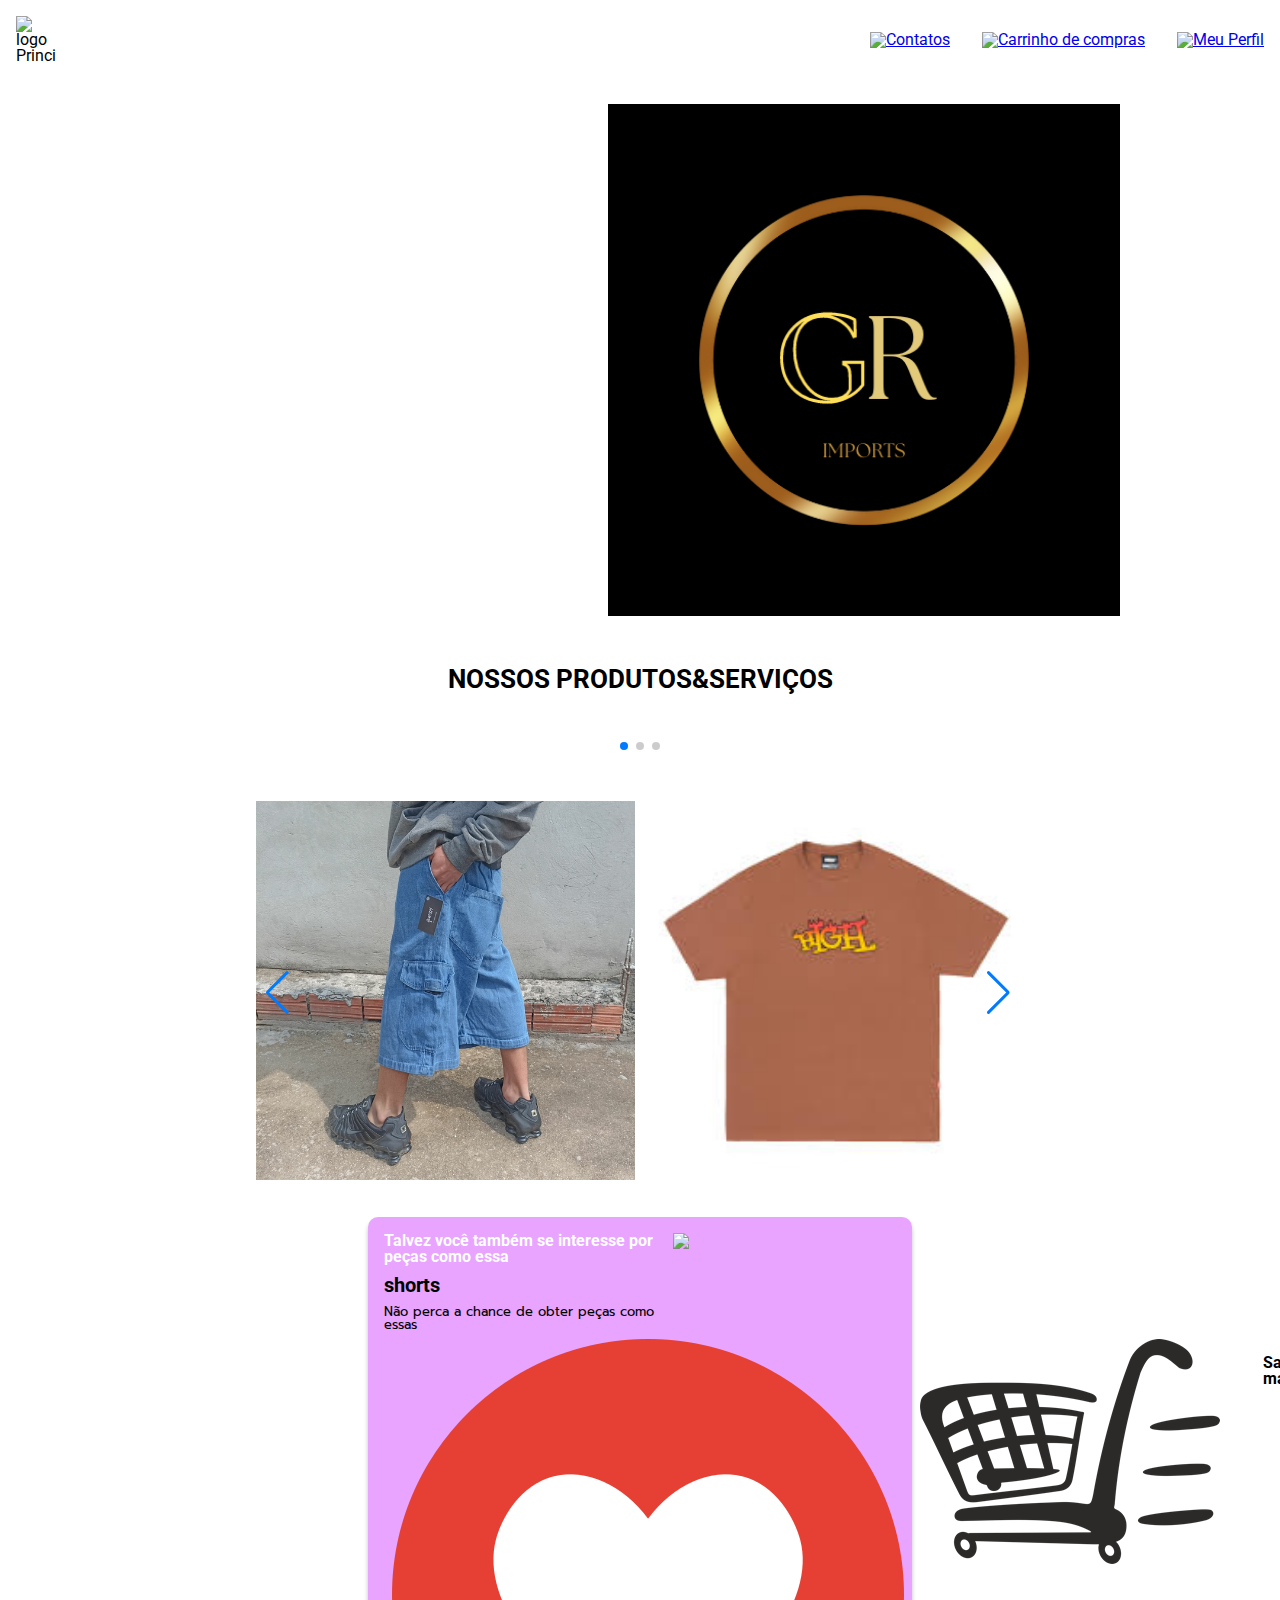
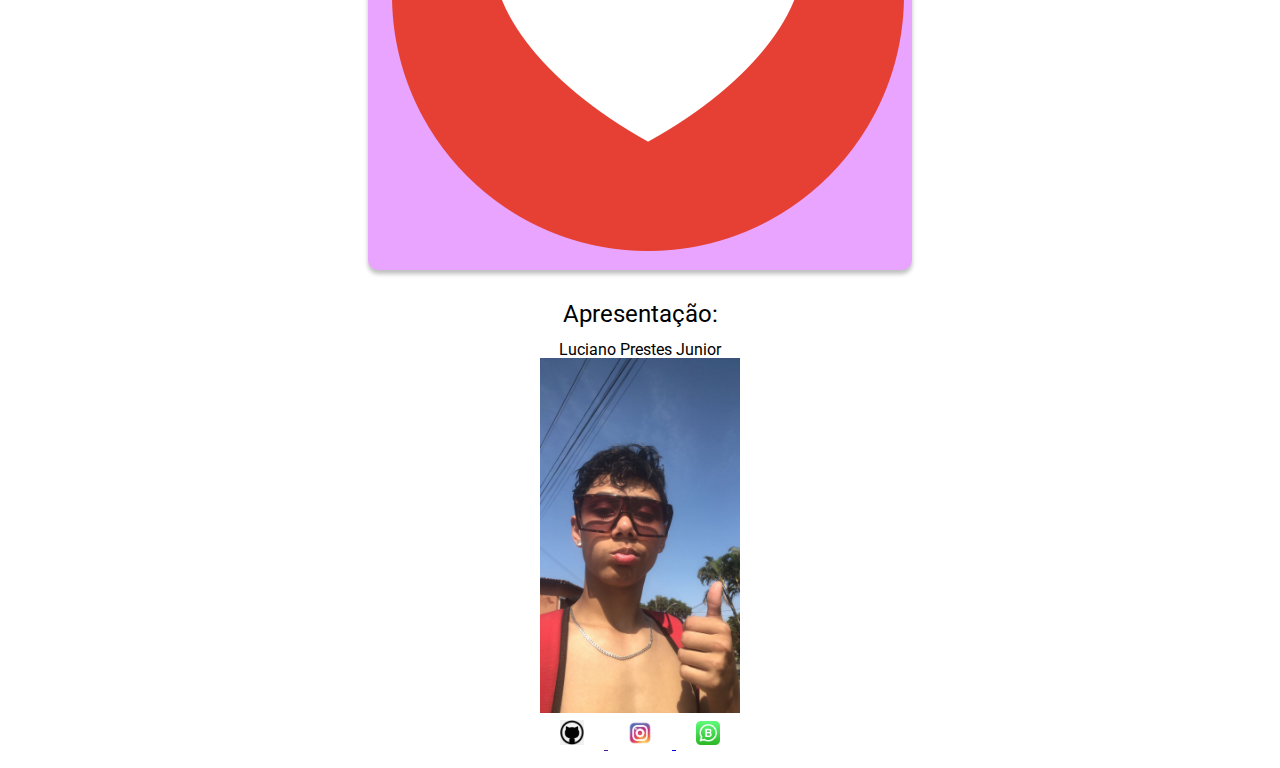
==== commit a230e599: "dia 28/11" ====
--- a/index.html
+++ b/index.html
@@ -35,7 +35,7 @@
             </ul>
 
             <img class="cabecalho-imagem container__imagem" src="./img/logo.jpg" alt="logo Principal">
-            <h1 class="container-titulo"> Jardinagem Proença </h1>
+            <h1 class="container-titulo"> Imports GR </h1>
         </div>
 
         <ul class="opcoes">
@@ -91,11 +91,11 @@
 
         <div class="secao1-div-conteudo">
             <h2 class="secao1=titulo"> Quem somos: </h2>
-            <p class="secao1-p1"> Somos uma empresa especializada ... blabla bla... </p>
-            <p class="secao1-p2"> Oferecemos... </p>
+            <p class="secao1-p1"> Somos uma empresa especializada em roupas de alta qualidade  </p>
+            <p class="secao1-p2"> Oferecemos otimos produtos assim como nas fotos </p>
         </div>
         
-        <img class="secao1-imagem" src="./img/logo.jpg">
+        <img class="secao1-imagem" src="./img/logo.png">
 
     </section>
 
@@ -113,16 +113,16 @@
                 <div class="swiper-wrapper">
                     <!-- Slides -->
                     <div class="swiper-slide">
-                        <img src="img/mat-basico.svg" alt="Aulas de matemática básica">
+                        <img src="img/shorts cargo.jpg" alt="Shorts cargo">
                     </div>
                     <div class="swiper-slide">
-                        <img src="img/mat-intermediario.svg" alt="Aulas de matemática nível intermediário">
+                        <img src="img/camisa high.jpeg" alt="Camiseta high">
                     </div>
                     <div class="swiper-slide">
-                        <img src="img/mat-avancado.svg" alt="Aulas de matemática nível avançado">
+                        <img src="img/tenis tesla.png" alt="Tenis tesla">
                     </div>
                     <div class="swiper-slide">
-                        <img src="img/mat-geometria.svg" alt="Aulas de geometria">
+                        <img src="img/calça cargo.png" alt="calça cargo">
                     </div>
                 </div>
     
@@ -136,9 +136,9 @@
                 <div class="card__descricao">
                     <!-- 1º coluna -->
                     <div class="descricao">
-                        <h3 class="descricao__titulo">Talvez você também se interesse por...</h3>
-                        <h2 class="descricao__titulo-produto">Vasos</h2>
-                        <p class="descricao__texto">Não perca a chance de trazer um toque de beleza para o seu lar! Este vaso elegante está agora disponível a um preço imperdível na nossa promoção especial. Aproveite antes que acabe!</p>
+                        <h3 class="descricao__titulo">Talvez você também se interesse por peças como essa</h3>
+                        <h2 class="descricao__titulo-produto">shorts</h2>
+                        <p class="descricao__texto">Não perca a chance de obter peças como essas </p>
                     </div>
                     <!-- 2º coluna -->
                     <img src="img/promocao.png" class="descricao__imagem">
@@ -148,8 +148,8 @@
                 <div class="card__botoes">
                     <!-- 1º coluna -->
                     <ul class="botoes">
-                        <li class="botoes__item"><img src="img/favorito.svg" alt="Favoritar livro"></li>
-                        <li class="botoes__item"><img src="img/compras.svg" alt="Adicionar no carrinho de compras"></li>
+                        <li class="botoes__item"><img src="img/coraçao.png" alt="Favoritar "></li>
+                        <li class="botoes__item"><img src="img/carrinho.png" alt="Adicionar no carrinho de compras"></li>
                     </ul>
                     <!-- 2º coluna -->
                     <a href="#" class="botoes__ancora">Saiba mais</a>
@@ -164,13 +164,13 @@
             <span></span>
             <div class="div-apresentacao">
                 <h3 class="nome">Luciano Prestes Junior</h3>
-                <a href="#"><img class="nome-img" src="./img/EUZINHO.png" alt="Foto Pessoal"></a>
+                <a href="#"><img class="nome-img" src="./img/foto que tirei no meio da rua.jpeg" alt="Foto Pessoal"></a>
                 <div>
                     <a href="">
                         <img class="icon-redes" src="./img/github.png" alt="ícone github">
                     </a>
                     <a href="#">
-                        <img class="icon-redes" src="./img/instagram.png" alt="ícone instagram">
+                        <img class="icon-redes" src="./img/instagram.jpeg" alt="ícone instagram">
                     </a>
                     <a href="#">
                         <img class="icon-redes" src="./img/whatsapp.png" alt="whatsapp">
--- a/style.css
+++ b/style.css
@@ -6,18 +6,18 @@
 @import url(/styles/rodape.css);
 
 :root{
-    --cor-de-fundo:#F9F871;
-    --cor-principal:#008E83;
+    --cor-de-fundo:#ffffff;
+    --cor-principal:rgb(93, 169, 255)
     --cor-3:#31A686;
     --cor-4:#5DBE83;
     --cor-5:#8CD47C;
     --cor-6:#C0E775;
     --branco:#FFFFFF;
     --preto: #000000;
-    --roxo: #9949B4;
-    --amarelo: #F1F10E;
-    --azul: #3d89ec;
-    --azul-degrade: linear-gradient(#262597,#16CFF8);;
+    --roxo: #e8a4ff;
+    --amarelo: #ffffff;
+    --azul: #ec3d3d;
+    --azul-degrade: linear-gradient(#972525,#ff8d8d);;
     --fonte-principal: "Roboto";
     --fonte-secundaria: "Prompt";
 }
@@ -32,7 +32,7 @@
 }
 
 .secao1 {
-    background-image: linear-gradient(#424E61,#16CFF8);
+    background-image: linear-gradient(#ff3f3f,rgb(255, 107, 107)0, 0));
     color: white;
     display: flex;
     justify-content: center;
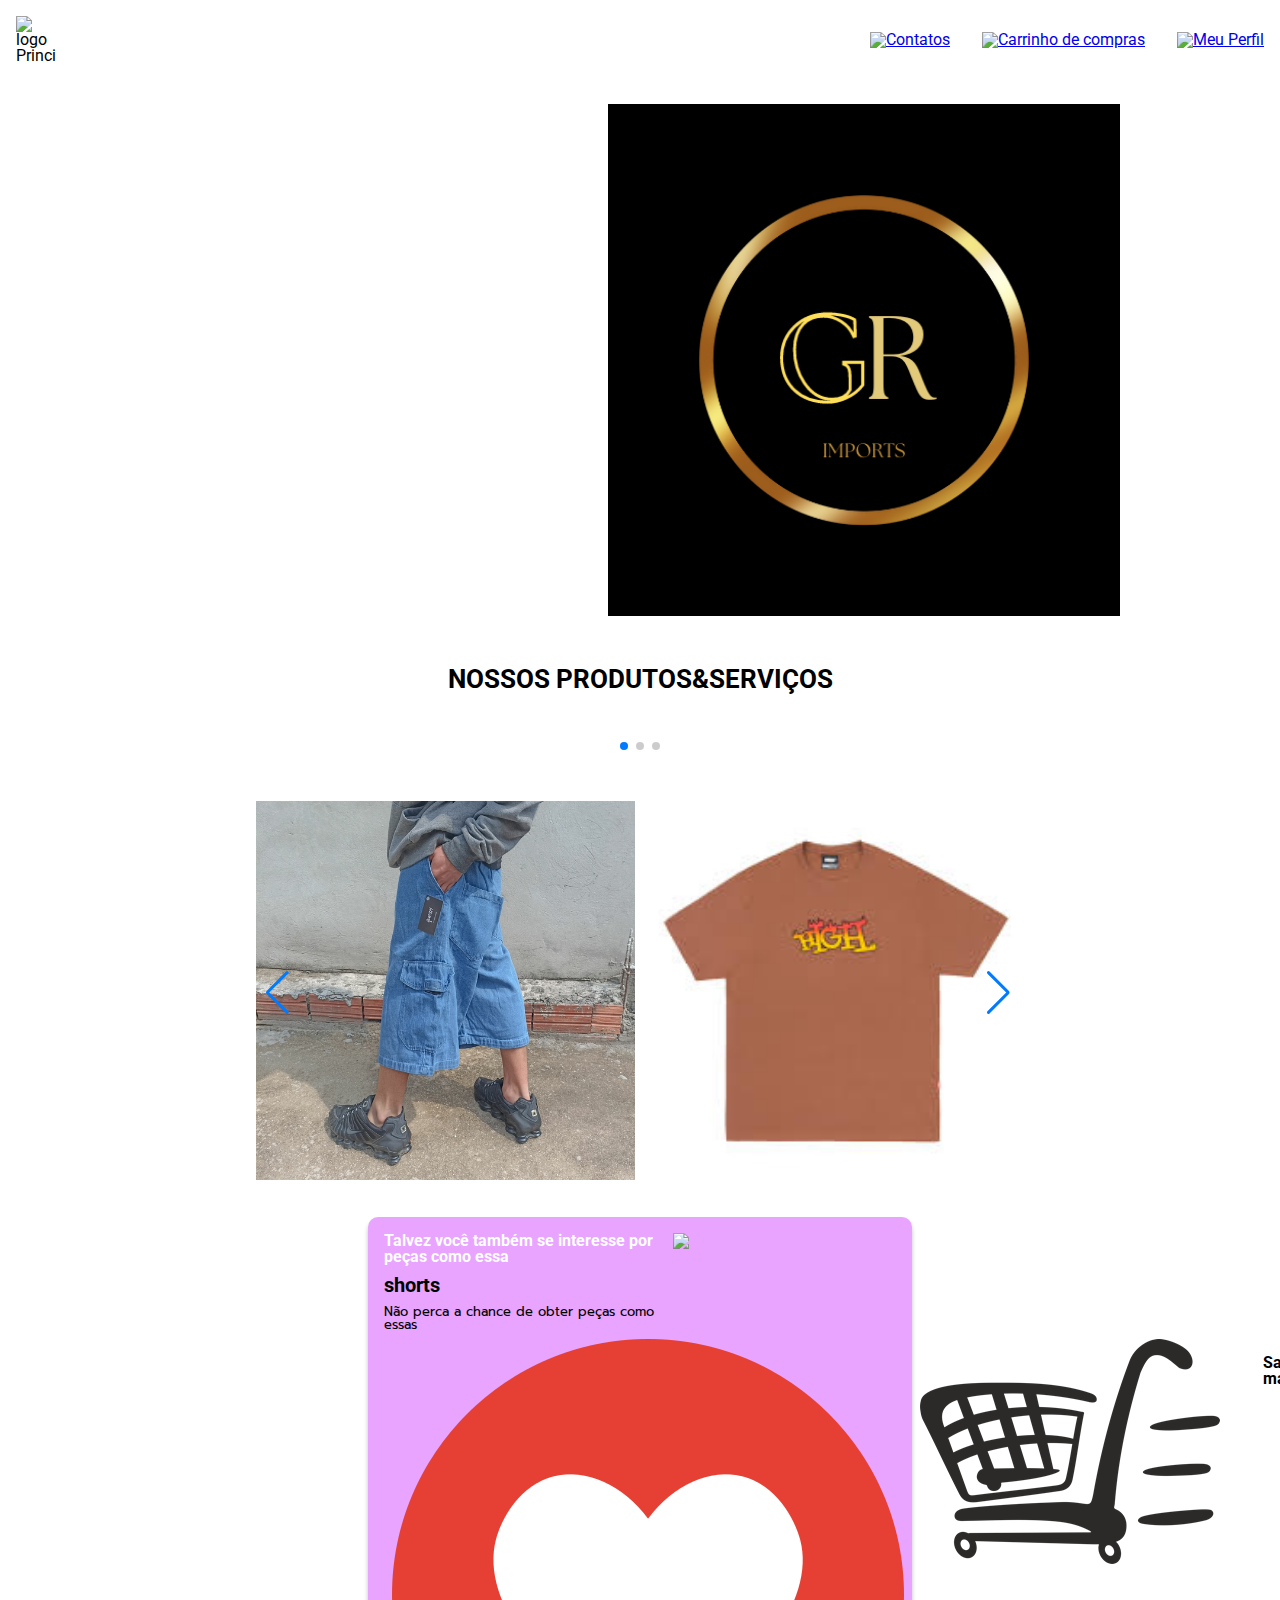
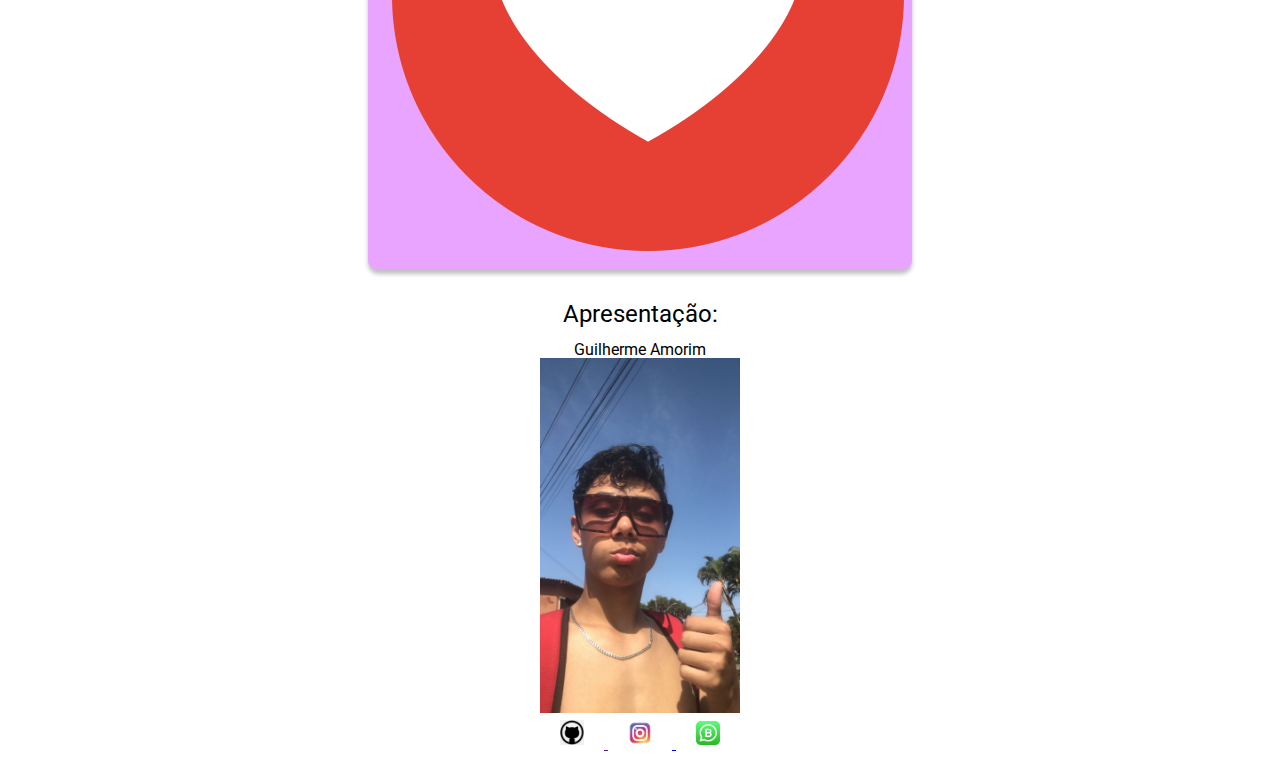
==== commit ccc9b486: "29/11 at2" ====
--- a/index.html
+++ b/index.html
@@ -163,7 +163,7 @@
         <div class="apresentacao-tudo">
             <span></span>
             <div class="div-apresentacao">
-                <h3 class="nome">Luciano Prestes Junior</h3>
+                <h3 class="nome">Guilherme Amorim</h3>
                 <a href="#"><img class="nome-img" src="./img/foto que tirei no meio da rua.jpeg" alt="Foto Pessoal"></a>
                 <div>
                     <a href="">
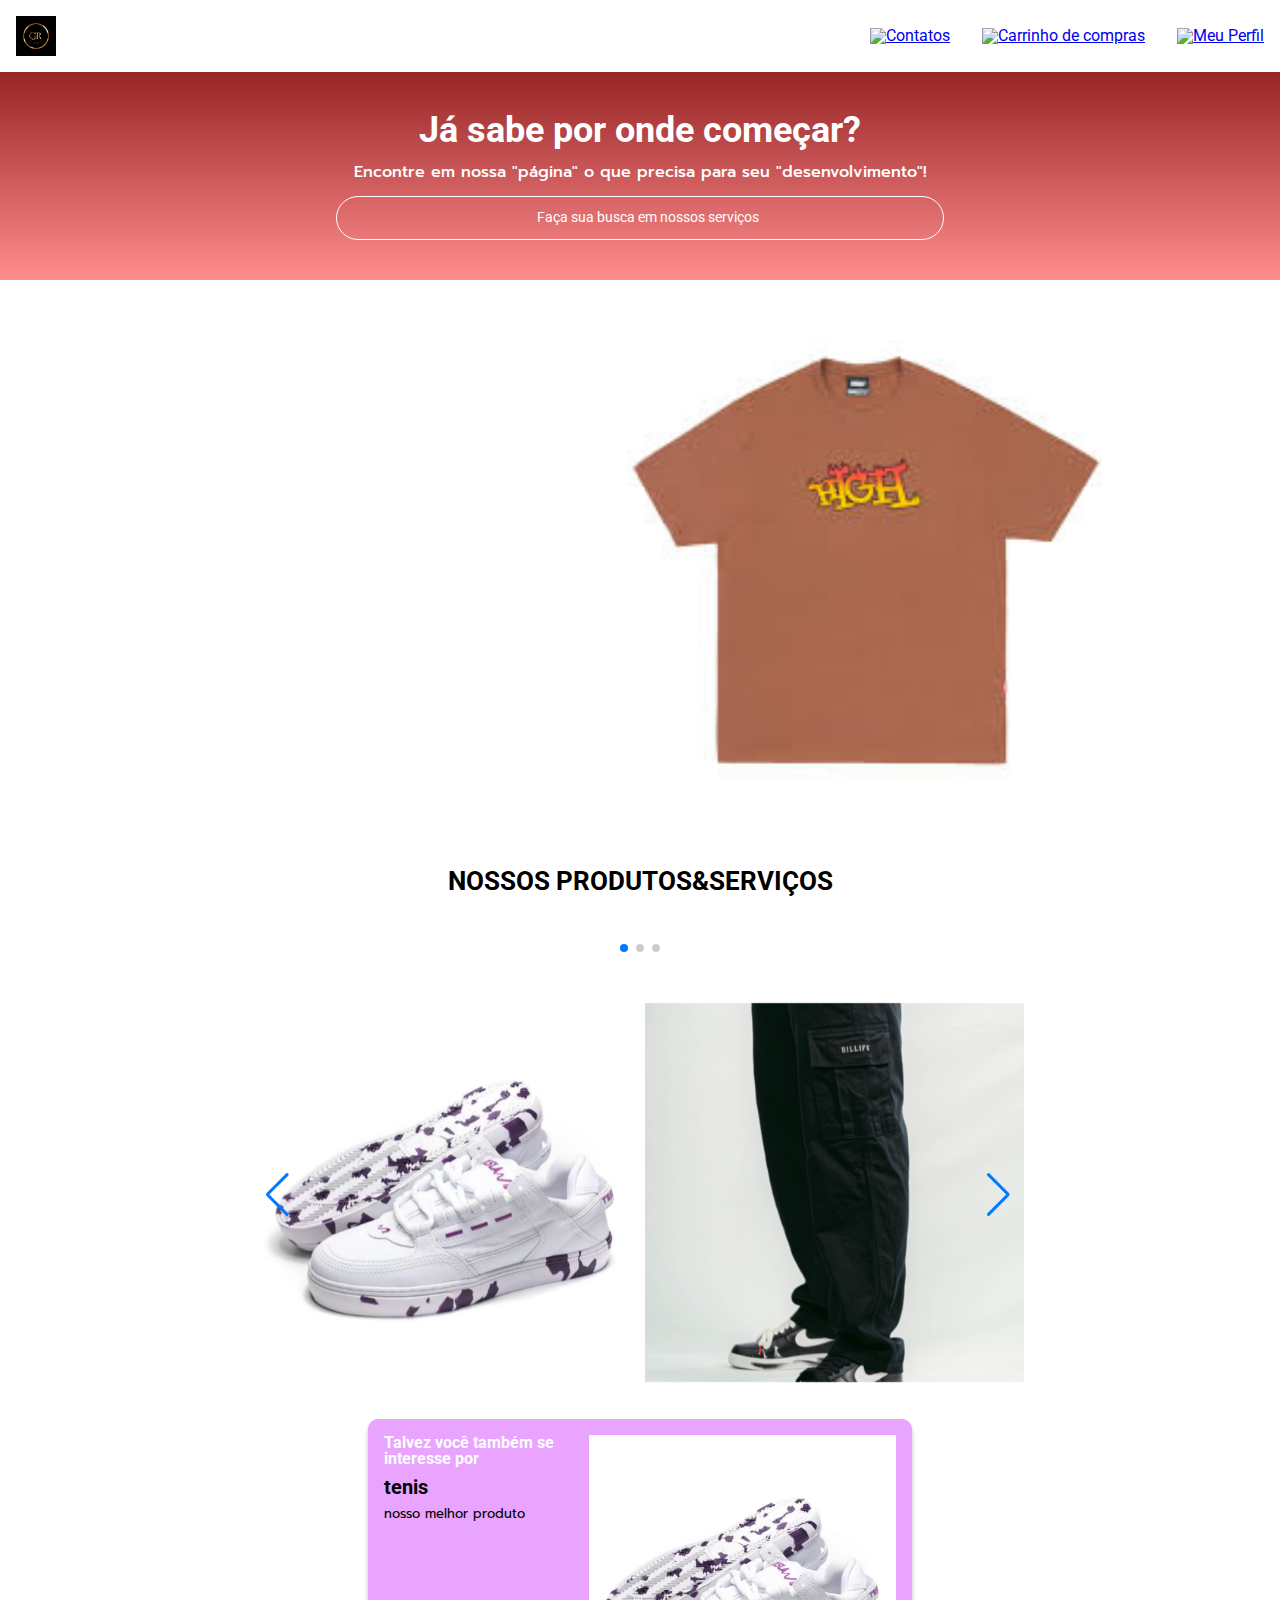
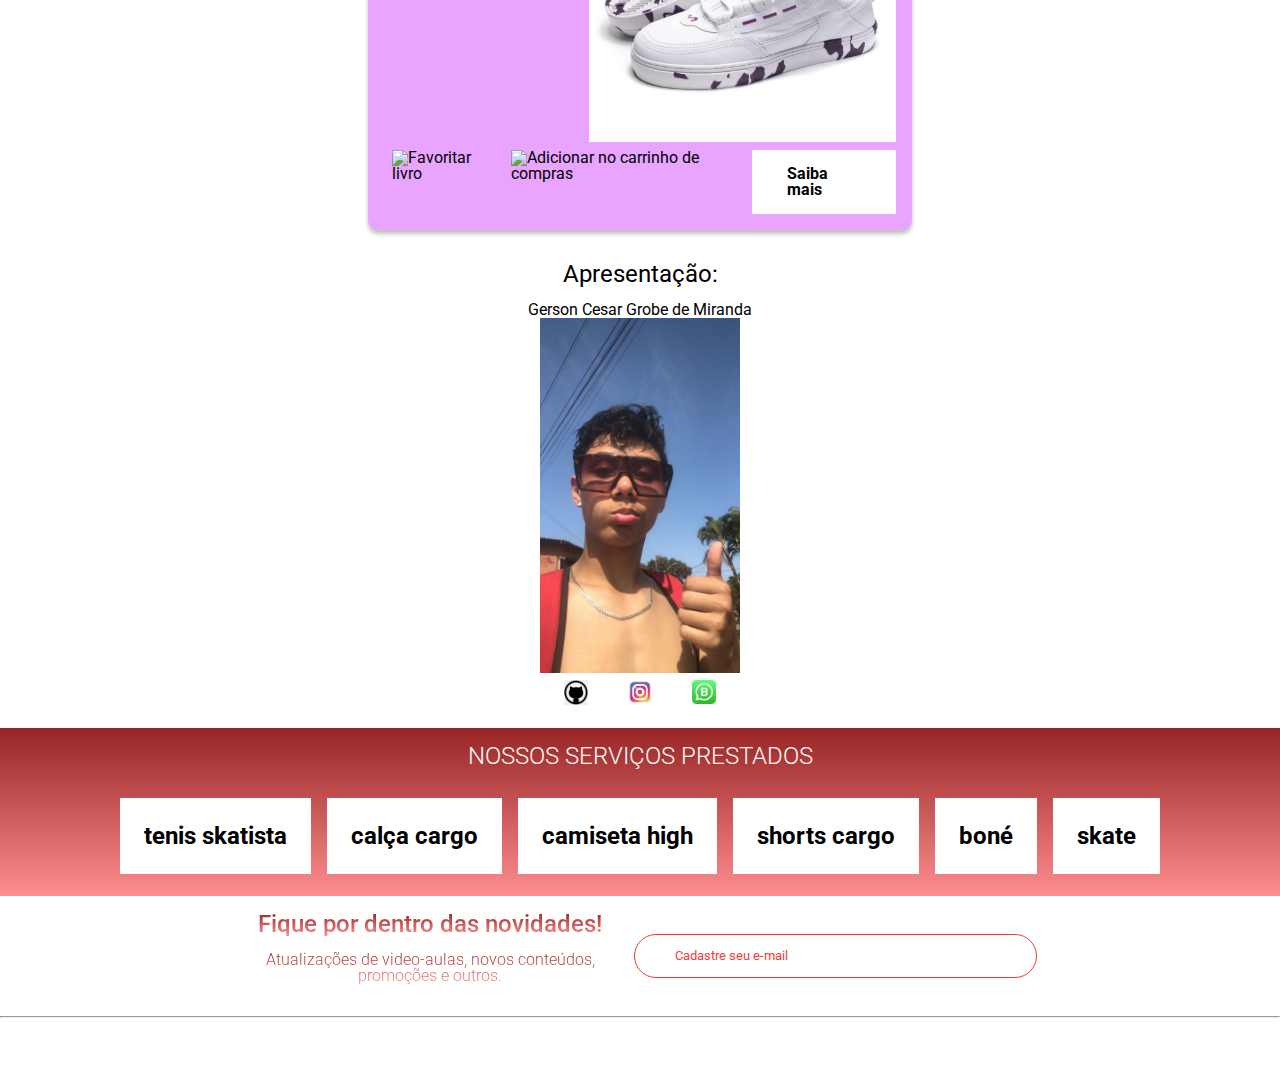
==== commit 874cb200: "at 05/12" ====
--- a/index.html
+++ b/index.html
@@ -1,198 +1,238 @@
 <!DOCTYPE html>
-<html lang="pt-BR">
-
-<head>
-    <meta charset="UTF-8">
-    <meta http-equiv="X-UA-Compatible" content="IE=edge">
-    <meta name="viewport" content="width=device-width, initial-scale=1.0">
-  
-    <title>Página Inicial</title>
-  
-    <link rel="stylesheet" href="reset.css">
-    
-    <link rel="preconnect" href="https://fonts.googleapis.com">
-    <link rel="preconnect" href="https://fonts.gstatic.com" crossorigin>
-    <link href="https://fonts.googleapis.com/css2?family=Prompt&family=Roboto&display=swap" rel="stylesheet">
-
-    <link rel="stylesheet" href="https://cdn.jsdelivr.net/npm/swiper@10/swiper-bundle.min.css"/>
-    <link rel="stylesheet" href="style.css">
-
-</head>
-
-<body>
-    <header class="cabecalho">
-        <div class="container">
-            <input type="checkbox" id="menu" class="container__botao">
-            <label for="menu">
-                <span class="cabecalho__menu container__imagem"></span>
-            </label>
-
-            <ul class="cabecalho-lista">
-                <li class="cabecalho-lista-titulo"> Categorias </li>
-                <li class="cabecalho-lista-item"><a class="menu__lista-item" href="#">Serviços</a></li>
-                <li class="cabecalho-lista-item"><a class="menu__lista-item" href="#">Projeto</a></li>
-                <li class="cabecalho-lista-item"><a class="menu__lista-item" href="#">Contanto</a></li>
+<html lang="pt-br">
+
+    <head>
+        <meta charset="UTF-8">
+        <meta http-equiv="X-UA-Compatible" content="IE=edge">
+        <meta name="viewport" content="width=device-width, initial-scale=1.0">
+
+        <title>Página Principal</title>
+
+        <link rel="stylesheet" href="reset.css">
+
+        <link rel="preconnect" href="https://fonts.googleapis.com">
+        <link rel="preconnect" href="https://fonts.gstatic.com" crossorigin>
+        <link href="https://fonts.googleapis.com/css2?family=Prompt&family=Roboto&display=swap" rel="stylesheet">
+        
+        <link rel="stylesheet" href="https://cdn.jsdelivr.net/npm/swiper@10/swiper-bundle.min.css"/>
+        <link rel="stylesheet" href="style.css">
+
+    </head>
+
+    <body>
+        <header class="cabecalho">
+            <div class="container">
+                <input type="checkbox" id="menu" class="container__botao">
+                <label for="menu">
+                    <span class="cabecalho__menu container__imagem"></span>
+                </label>
+
+                <ul class="cabecalho-lista">
+                    <li class="cabecacalho-lista-titulo">Categorias</li>
+                    <li class="cabecalho-lista-item"><a class="menu__lista-item" href="#">Serviços</a></li>
+                    <li class="cabecalho-lista-item"><a class="menu__lista-item" href="#">Projetos</a></li>
+                    <li class="cabecalho-lista-item"><a class="menu__lista-item" href="#">Contato</a></li>
+                </ul>
+
+                <img class="cabecalho-imagem container__imagem" src="./img/logo.png" alt="logo generico">
+                <h1 class="container-titulo"> gr imports </h1>
+            </div>
+
+            <ul class="opcoes">
+                <input type="checkbox" id="opcoes-menu" class="opcoes__botao">
+                <label for="opcoes-menu">
+                    <li class="opcoes__item">Categorias</li>
+                </label>
+    
+                <ul class="cabecalho-lista">
+                    <li class="cabecalho-lista-item">
+                        <a href="#" class="menu__lista-item">Opção 1</a>
+                    </li>
+                    <li class="cabecalho-lista-item">
+                        <a href="#" class="menu__lista-item">Opção 2</a>
+                    </li>
+                    <li class="cabecalho-lista-item">
+                        <a href="#" class="menu__lista-item">Opção 3</a>
+                    </li>                    
+                </ul>
+    
+                <li class="opcoes__item"><a href="#" class="opcoes__link">Serviços</a></li>
+                <li class="opcoes__item"><a href="#" class="opcoes__link">Projetos</a></li>
             </ul>
 
-            <img class="cabecalho-imagem container__imagem" src="./img/logo.jpg" alt="logo Principal">
-            <h1 class="container-titulo"> Imports GR </h1>
-        </div>
-
-        <ul class="opcoes">
-            <input type="checkbox" id="opcoes-menu" class="opcoes__botao">
-            <label for="opcoes-menu">
-                <li class="opcoes__item">Categorias</li>
-            </label>
-
-            <ul class="cabecalho-lista">
-                <li class="cabecalho-lista-item">
-                    <a href="#" class="menu__lista-item">Opção 1</a>
-                </li>
-                <li class="cabecalho-lista-item">
-                    <a href="#" class="menu__lista-item">Opção 2</a>
-                </li>
-                <li class="cabecalho-lista-item">
-                     <a href="#" class="menu__lista-item">Opção 3</a>
-                </li> 
-            </ul>
-
-            <li class="opcoes__item"><a href="#" class="opcoes__link">Serviços</a></li>
-            <li class="opcoes__item"><a href="#" class="opcoes__link">Projetos</a></li>
-        </ul>
-
-        <div class="container">
-            <a href="#"><img class="cabecalho-imagem cabecalho__favorito" src="./img/favorito.svg" alt="Meus favoritos"> </a>
-            <a href="#" class="container__link">
+            <div class="container">
+                <a href="#"><img class="cabecalho-imagem cabecalho__favorito" src="./img/coraçao.svg" alt="Meus favoritos"> </a>
+                <a href="#" class="container__link">
                     <img class="cabecalho-imagem" src="./img/contato.svg" alt="Contatos">
                     <p class="container__texto">Fale conosco</p>
-            </a>
-            <a href="#" class="container__link">
-                <img class="cabecalho-imagem" src="./img/compras.svg" alt="Carrinho de compras">
-                <p class="container__texto">Minha sacola</p>
-            </a>
-            <a href="#" class="container__link">
-                <img class="cabecalho-imagem" src="./img/Usuario.svg" alt="Meu Perfil">
-                <p class="container__texto">Meu perfil</p>
-            </a>
-        </div>
-
-    </header>
-        
-        
-        
-        
-        
-        
-        
-        
-        
-    <section class="secao1">
-
-
-        <div class="secao1-div-conteudo">
-            <h2 class="secao1=titulo"> Quem somos: </h2>
-            <p class="secao1-p1"> Somos uma empresa especializada em roupas de alta qualidade  </p>
-            <p class="secao1-p2"> Oferecemos otimos produtos assim como nas fotos </p>
-        </div>
-        
-        <img class="secao1-imagem" src="./img/logo.png">
-
-    </section>
-
-    <section class="carrossel">
+                </a>
+                <a href="#" class="container__link">
+                    <img class="cabecalho-imagem" src="./img/compras.svg" alt="Carrinho de compras">
+                    <p class="container__texto">Minha sacola</p>
+                </a>
+                <a href="#" class="container__link">
+                    <img class="cabecalho-imagem" src="./img/eu.svg" alt="Meu Perfil">
+                    <p class="container__texto">Meu perfil</p>
+                </a>
+            </div>
+
+        </header>
+
+        
+
+        <section class="banner">
+            <h2 class="banner__titulo">Já sabe por onde começar?</h2>
+            <p class="banner__texto">Encontre em nossa "página" o que precisa para seu "desenvolvimento"!</p>
+            <input type="search" class="banner__pesquisa" placeholder="Faça sua busca em nossos serviços">
+        </section>
+
+        <section class="secao1">
+
+
+            <div class="secao1-div-conteudo">
+                <h2 class="secao1-titulo"> Quem somos: </h2>
+                <p class="secao1-p1">Somos uma empresada especializada em roupas de alta qualidade streetware </p>
+                <p class="secao1-p2"> Oferecemos melhores produtos do mercado </p>
+            </div>
+
+            <img class="secao1-imagem" src="./img/camisa high.jpeg">
+
+        </section>
+
+        <section class="carrossel">
+                
+            <h2 class="carrossel__titulo">Nossos Produtos&Serviços</h2>
             
-        <h2 class="carrossel__titulo">Nossos Produtos&Serviços</h2>
-        
-        <!-- Slider main container -->
-        <div class="carrossel__container">
-            <div class="swiper">
-                <!-- Additional required wrapper -->
-                <!-- If we need pagination -->
-                <div class="swiper-pagination"></div>
-    
-                <div class="swiper-wrapper">
-                    <!-- Slides -->
-                    <div class="swiper-slide">
-                        <img src="img/shorts cargo.jpg" alt="Shorts cargo">
-                    </div>
-                    <div class="swiper-slide">
-                        <img src="img/camisa high.jpeg" alt="Camiseta high">
-                    </div>
-                    <div class="swiper-slide">
-                        <img src="img/tenis tesla.png" alt="Tenis tesla">
-                    </div>
-                    <div class="swiper-slide">
-                        <img src="img/calça cargo.png" alt="calça cargo">
-                    </div>
+            <!-- Slider main container -->
+            <div class="carrossel__container">
+                <div class="swiper">
+                    <!-- Additional required wrapper -->
+                    <!-- If we need pagination -->
+                    <div class="swiper-pagination"></div>
+        
+                    <div class="swiper-wrapper">
+                        <!-- Slides -->
+                        <div class="swiper-slide">
+                            <img src="img/tenis tesla.png" alt="tenis">
+                        </div>
+                        <div class="swiper-slide">
+                            <img src="img/calça cargo.png" alt="calça">
+                        </div>
+                        <div class="swiper-slide">
+                            <img src="img/camisa high.jpeg" alt="camisa">
+                        </div>
+                        <div class="swiper-slide">
+                            <img src="img/shorts cargo.jpg alt="Aulas de geometria">
+                        </div>
+                    </div>
+        
+                    <!-- If we need navigation buttons -->
+                    <div class="swiper-button-prev"></div>
+                    <div class="swiper-button-next"></div>
                 </div>
-    
-                <!-- If we need navigation buttons -->
-                <div class="swiper-button-prev"></div>
-                <div class="swiper-button-next"></div>
-            </div>
-    
-            <div class="card">
-                <!-- 1º linha -->
-                <div class="card__descricao">
-                    <!-- 1º coluna -->
-                    <div class="descricao">
-                        <h3 class="descricao__titulo">Talvez você também se interesse por peças como essa</h3>
-                        <h2 class="descricao__titulo-produto">shorts</h2>
-                        <p class="descricao__texto">Não perca a chance de obter peças como essas </p>
-                    </div>
-                    <!-- 2º coluna -->
-                    <img src="img/promocao.png" class="descricao__imagem">
+        
+                <div class="card">
+                    <!-- 1º linha -->
+                    <div class="card__descricao">
+                        <!-- 1º coluna -->
+                        <div class="descricao">
+                            <h3 class="descricao__titulo">Talvez você também se interesse por</h3>
+                            <h2 class="descricao__titulo-produto">tenis</h2>
+                            <p class="descricao__texto">nosso melhor produto</p>
+                        </div>
+                        <!-- 2º coluna -->
+                        <img src="img/tenis tesla.png" class="descricao__imagem">
+                    </div>
+        
+                    <!-- 2º linha -->
+                    <div class="card__botoes">
+                        <!-- 1º coluna -->
+                        <ul class="botoes">
+                            <li class="botoes__item"><img src="img/coraçao.svg" alt="Favoritar livro"></li>
+                            <li class="botoes__item"><img src="img/compras.svg" alt="Adicionar no carrinho de compras"></li>
+                        </ul>
+                        <!-- 2º coluna -->
+                        <a href="#" class="botoes__ancora">Saiba mais</a>
+                    </div>
                 </div>
-    
-                <!-- 2º linha -->
-                <div class="card__botoes">
-                    <!-- 1º coluna -->
-                    <ul class="botoes">
-                        <li class="botoes__item"><img src="img/coraçao.png" alt="Favoritar "></li>
-                        <li class="botoes__item"><img src="img/carrinho.png" alt="Adicionar no carrinho de compras"></li>
-                    </ul>
-                    <!-- 2º coluna -->
-                    <a href="#" class="botoes__ancora">Saiba mais</a>
+            </div>
+        </section>
+
+        <section class="apresentacao">
+            <h2 class="apresentacao-titulo">Apresentação:</h2>
+            <div class="apresentacao-tudo">
+                <span></span>
+                <div class="div-apresentacao">
+                    <h3 class="nome">Gerson Cesar Grobe de Miranda</h3>
+                    <a href=""><img class="nome-img" src="./img/foto que tirei no meio da rua.jpeg" alt="Foto Pessoal"></a>
+                    <div class="icones">
+                        <a href="https://github.dev/guilhermeamorim2/segundo_repositorio">
+                            <img class="icon-redes" src="./img/github.png" alt="icone github">
+                        </a>
+                        <a href="#">
+                            <img class="icon-redes" src="./img/instagram.jpeg" alt="icone instagran">
+                        </a>
+                        <a href="#">
+                            <img class="icon-redes" src="./img/whatsapp.png" alt="icone whatsapp">
+                        </a>
+                    </div>
                 </div>
             </div>
-        </div>
-    </section>
-
-    <section class="apresentacao">
-        <h2 class="apresentacao-titulo">Apresentação:</h2>
-        <div class="apresentacao-tudo">
-            <span></span>
-            <div class="div-apresentacao">
-                <h3 class="nome">Guilherme Amorim</h3>
-                <a href="#"><img class="nome-img" src="./img/foto que tirei no meio da rua.jpeg" alt="Foto Pessoal"></a>
-                <div>
-                    <a href="">
-                        <img class="icon-redes" src="./img/github.png" alt="ícone github">
-                    </a>
-                    <a href="#">
-                        <img class="icon-redes" src="./img/instagram.jpeg" alt="ícone instagram">
-                    </a>
-                    <a href="#">
-                        <img class="icon-redes" src="./img/whatsapp.png" alt="whatsapp">
-                    </a>
-                </div>
-            </div>
-        </div>
-    </section>
-
-    <script src="https://unpkg.com/swiper@8/swiper-bundle.min.js"></script>
-
-    <script>
-        const swiper = new Swiper('.swiper', {
-            spaceBetween: 10,
-            slidesPerView: 2,
-            pagination: {
-                el: '.swiper-pagination',
-                type: 'bullets',
-            },
-        });
-    </script>
-
-</body>
+        </section>
+
+        <section class="topicos">
+            <h2 class="topicos__titulo">NOSSOS SERVIÇOS PRESTADOS</h2>
+            <ul class="topicos__lista">
+                <li class="topicos__item">
+                    <a href="#" class="topicos__link">tenis skatista</a>
+                </li>
+                <li class="topicos__item">
+                    <a href="#" class="topicos__link">calça cargo</a>
+                </li>
+                <li class="topicos__item">
+                    <a href="#" class="topicos__link">camiseta high</a>
+                </li>
+                <li class="topicos__item">
+                    <a href="#" class="topicos__link">shorts cargo</a>
+                </li>
+                <li class="topicos__item">
+                    <a href="#" class="topicos__link">boné</a>
+                </li>
+                <li class="topicos__item">
+                    <a href="#" class="topicos__link">skate</a>
+                </li>
+                
+            </ul>
+        </section>
+
+        <section class="contato">
+            <div class="contato__descricao">
+                <h2 class="contato__titulo">Fique por dentro das novidades!</h2>
+                <p class="contato__texto">Atualizações de video-aulas, novos conteúdos, promoções e outros.</p>
+            </div>
+            <input type="email" placeholder="Cadastre seu e-mail" class="contato__email">
+        </section>
+    
+        <hr />
+        
+        <script src="https://unpkg.com/swiper@8/swiper-bundle.min.js"></script>
+    
+        <footer class="rodape">
+            <h2 class="rodape__titulo">GR imports</h2>
+        </footer>
+    
+    
+    
+        <script>
+            const swiper = new Swiper('.swiper', {
+                spaceBetween: 10,
+                slidesPerView: 2,
+                pagination: {
+                    el: '.swiper-pagination',
+                    type: 'bullets',
+                },
+            });
+        </script>
+    </body>
 
 </html>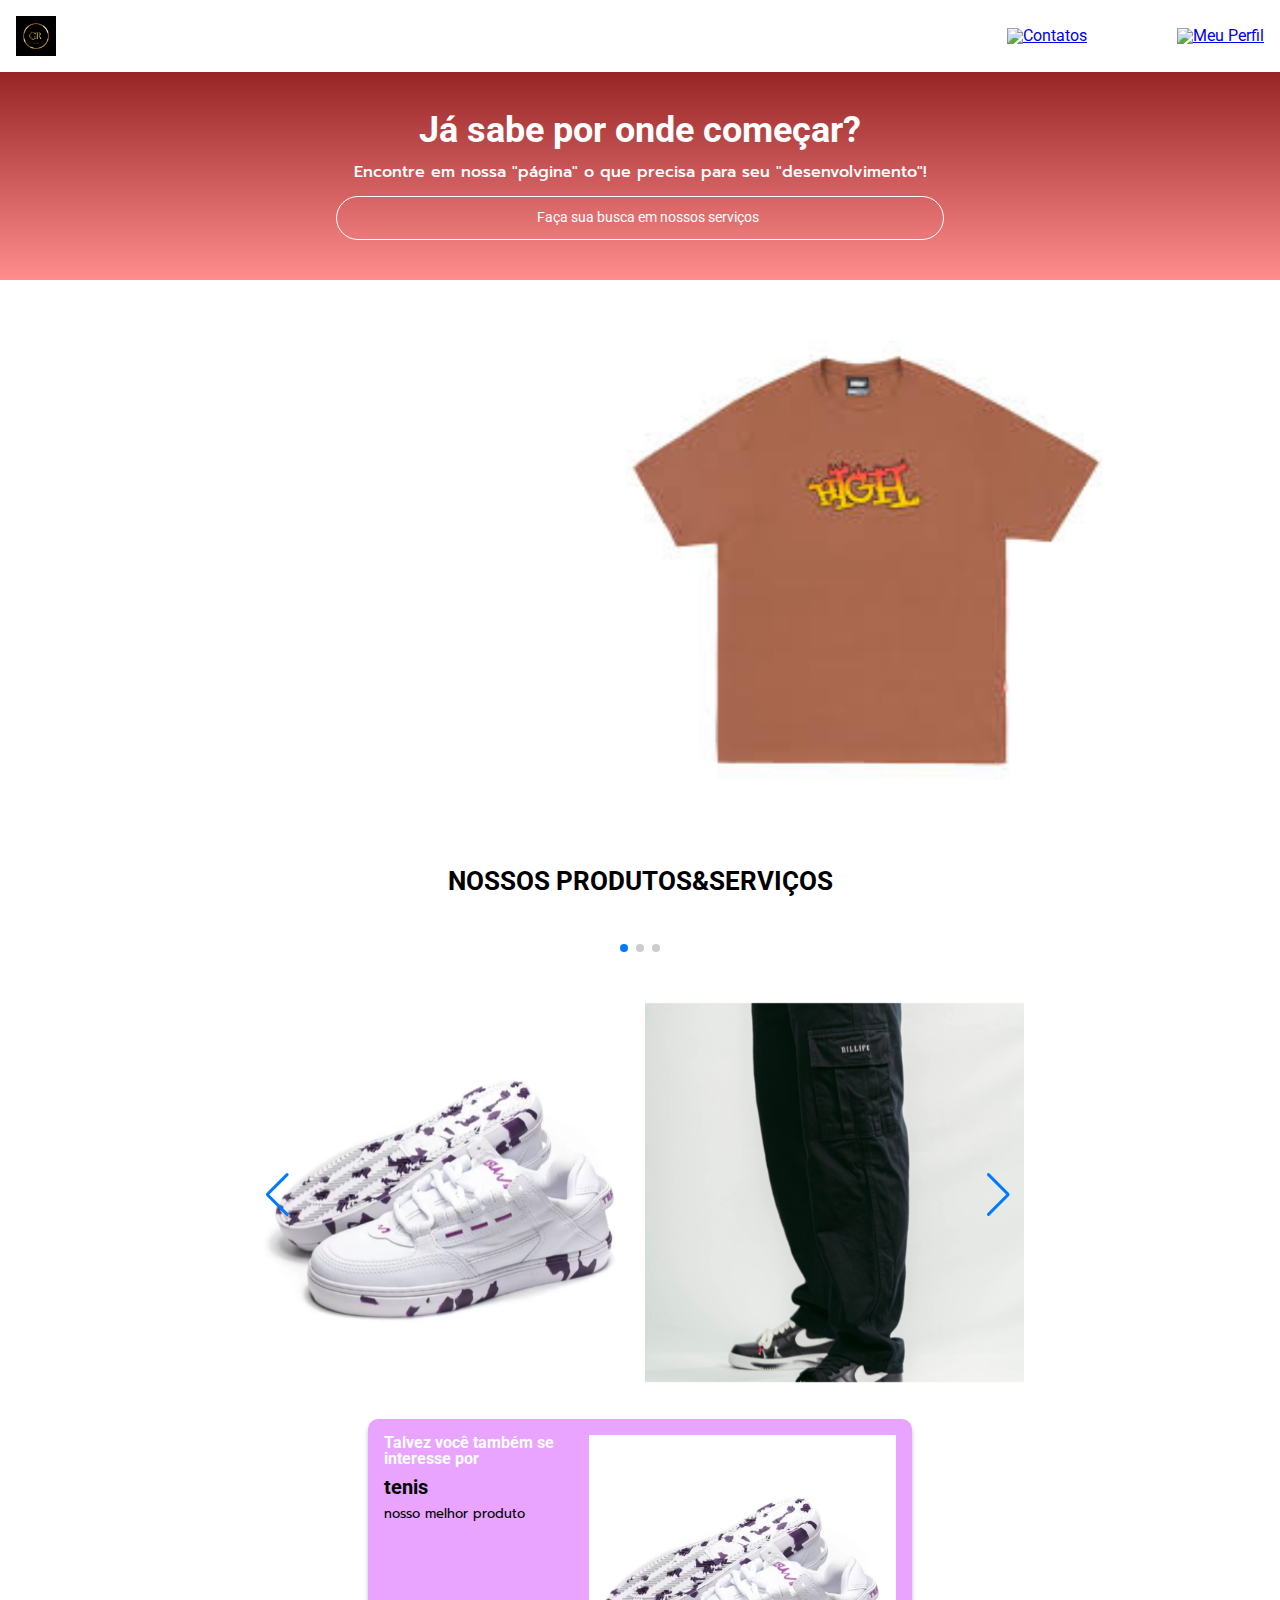
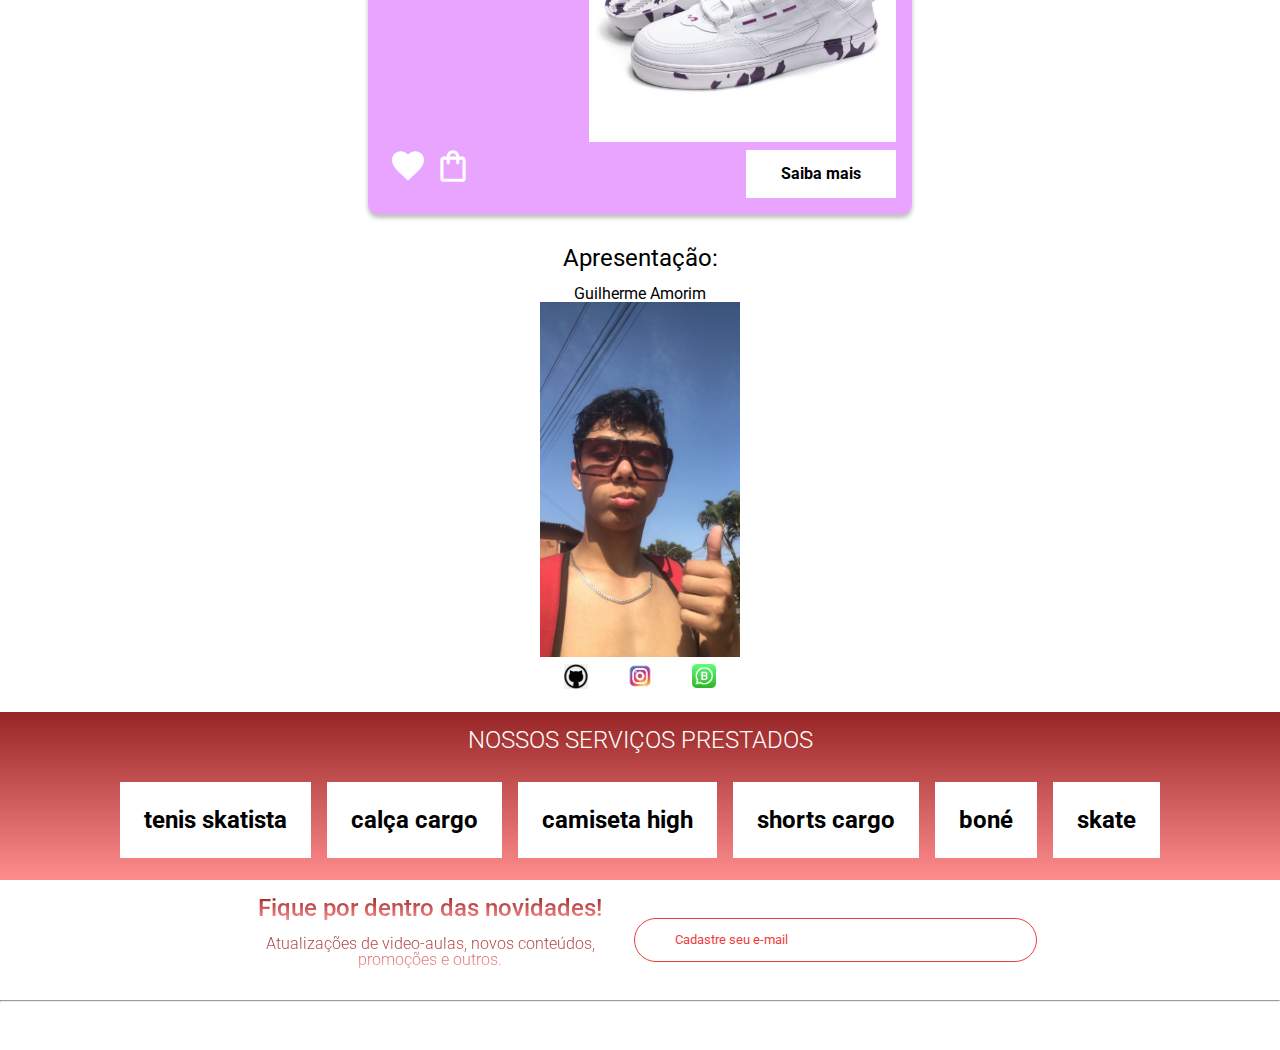
==== commit fdd1afc9: "ata" ====
--- a/index.html
+++ b/index.html
@@ -163,7 +163,7 @@
             <div class="apresentacao-tudo">
                 <span></span>
                 <div class="div-apresentacao">
-                    <h3 class="nome">Gerson Cesar Grobe de Miranda</h3>
+                    <h3 class="nome">Guilherme Amorim</h3>
                     <a href=""><img class="nome-img" src="./img/foto que tirei no meio da rua.jpeg" alt="Foto Pessoal"></a>
                     <div class="icones">
                         <a href="https://github.dev/guilhermeamorim2/segundo_repositorio">
